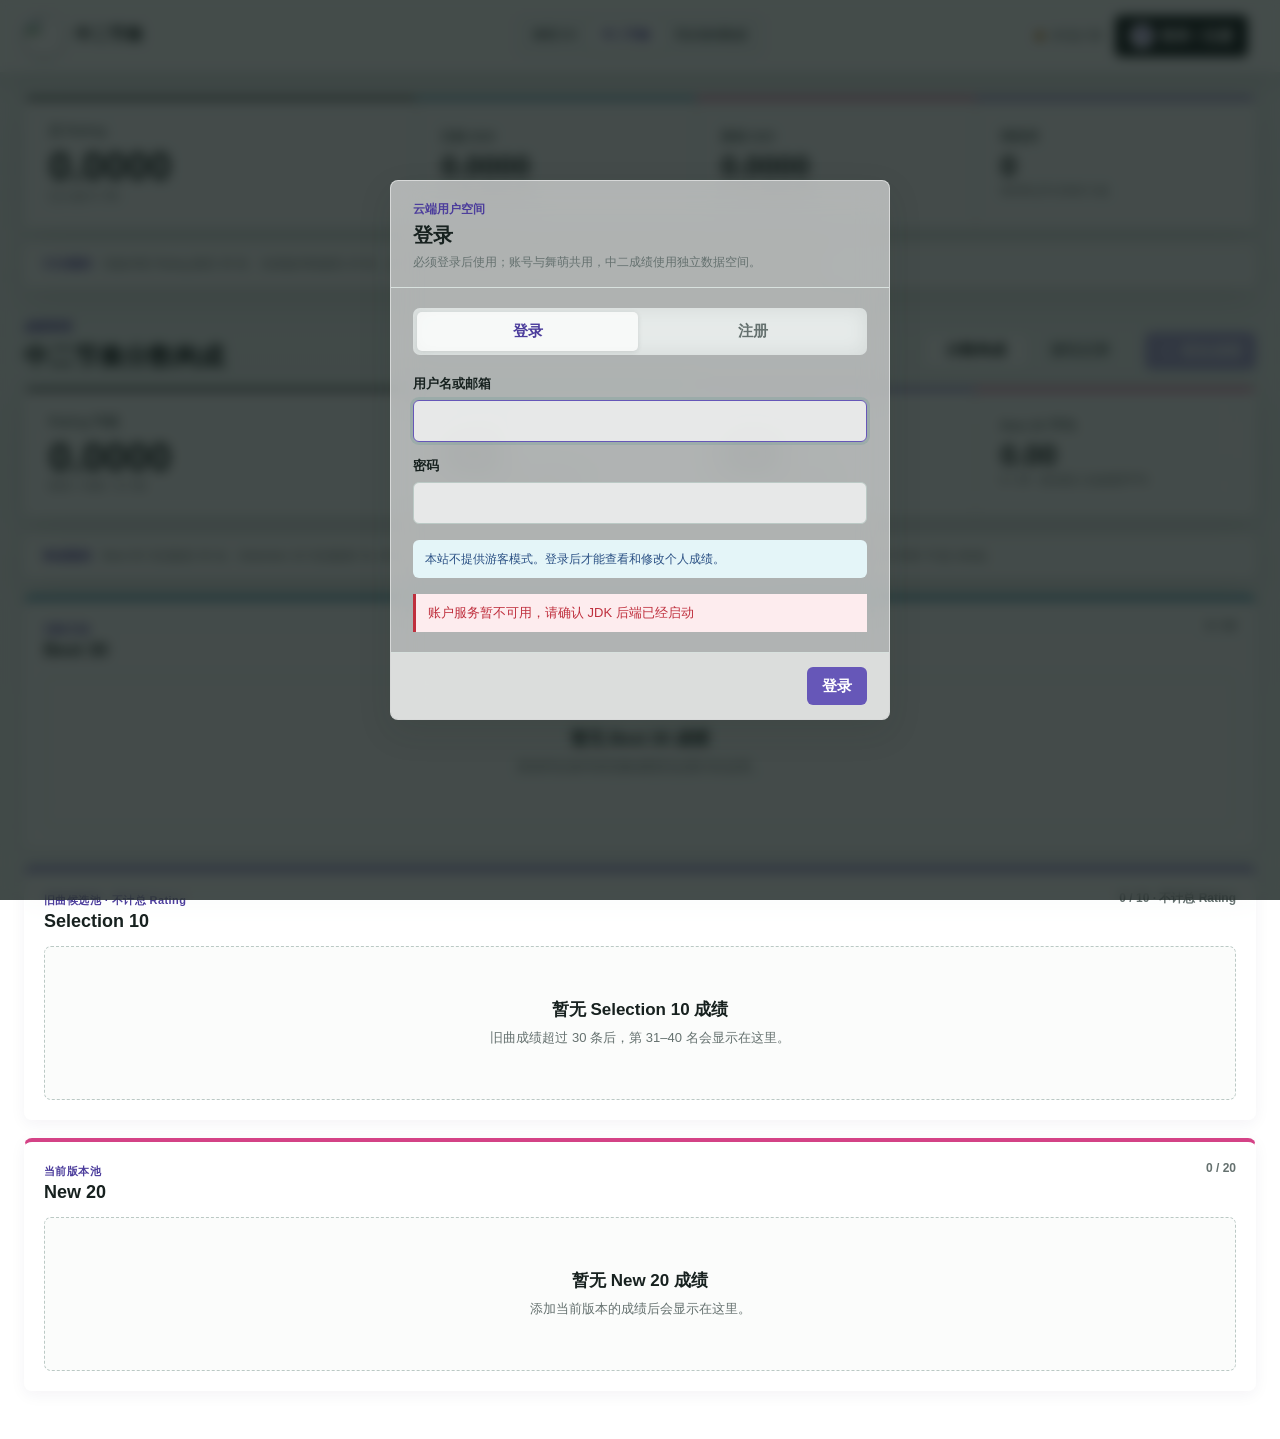
==== web/chunithm.html @ 5b52a4e8 "" ====
<!doctype html>
<html lang="zh-CN">
<head>
  <meta charset="UTF-8">
  <meta name="viewport" content="width=device-width, initial-scale=1.0">
  <meta name="theme-color" content="#6657b8">
  <title>CHUNITHM B30 + N20 工作台</title>
  <link rel="icon" href="/assets/chunithm-mark.png" type="image/png">
  <link rel="stylesheet" href="styles.css">
  <link rel="stylesheet" href="chunithm.css">
  <link rel="stylesheet" href="lxns-score.css">
  <link rel="stylesheet" href="theme.css">
</head>
<body class="chunithm-page auth-checking">
  <header class="topbar">
    <a class="brand" href="#main" aria-label="CHUNITHM B30 加 N20 工作台">
      <img class="brand-mark" src="/assets/chunithm-mark.png" width="40" height="40"
        alt="" aria-hidden="true">
      <span class="brand-copy">
        <strong>中二节奏</strong>
      </span>
    </a>

    <nav class="game-switcher" aria-label="游戏切换">
      <a href="/">舞萌 DX</a>
      <a class="is-active" href="/chunithm.html" aria-current="page">中二节奏</a>
      <a href="/sync.html">同步游戏数据</a>
    </nav>

    <div class="header-actions">
      <span class="sync-status" id="sync-status" role="status" aria-live="polite">
        <span class="status-dot" aria-hidden="true"></span>
        <span id="sync-status-text">本地计算</span>
      </span>
      <div class="account-control">
        <button class="button button-account" id="account-button" type="button" aria-haspopup="dialog">
          <span class="account-avatar" aria-hidden="true">游</span>
          <span id="account-label">登录 / 注册</span>
        </button>
      </div>
      <details class="header-tools-menu">
        <summary class="button button-secondary" aria-label="打开数据工具">工具</summary>
        <div class="header-tools-popover">
          <button class="button button-secondary" id="logout-button" type="button" hidden>退出</button>
          <button class="button button-secondary" id="import-button" type="button">导入 CSV</button>
          <button class="button button-secondary" id="export-button" type="button">导出 CSV</button>
        </div>
      </details>
      <input id="csv-input" type="file" accept=".csv,text/csv" hidden>
    </div>
  </header>

  <div class="auth-startup-mask" id="auth-startup-mask" role="status" aria-live="polite">
    <span class="auth-startup-spinner" aria-hidden="true"></span>
    <strong>正在确认账号</strong>
    <p>正在安全读取登录状态，请稍候。</p>
  </div>

  <main id="main" class="app-shell">
    <section class="summary-band chuni-summary" aria-label="B30 加 N20 汇总">
      <div class="summary-primary">
        <span class="summary-label">总 Rating</span>
        <strong id="total-rating">0.0000</strong>
        <span class="summary-meta" id="selected-count">已入选 0 / 50</span>
      </div>
      <div class="summary-item summary-old">
        <span class="summary-label">旧曲 B30</span>
        <strong id="b30-rating">0.0000</strong>
        <span class="summary-meta" id="b30-count">0 / 30 · 贡献 0.00</span>
      </div>
      <div class="summary-item summary-new">
        <span class="summary-label">新曲 N20</span>
        <strong id="n20-rating">0.0000</strong>
        <span class="summary-meta" id="n20-count">0 / 20 · 贡献 0.00</span>
      </div>
      <div class="summary-item summary-library">
        <span class="summary-label">谱面库</span>
        <strong id="library-count">0</strong>
        <span class="summary-meta" id="worlds-end-count">WORLD'S END 0 条</span>
      </div>
    </section>

    <aside class="chuni-note" aria-label="计算规则">
      <strong>计分规则</strong>
      <span>旧版本取 Rating 最高 30 张、当前版本取最高 20 张，总 Rating 为两池贡献和 ÷ 50。WORLD'S END 可保存和导出，但不进入分数构成。</span>
    </aside>

    <section class="library-section" aria-labelledby="library-heading">
      <div class="section-heading">
        <div>
          <span class="section-kicker">成绩管理</span>
          <h1 id="library-heading">中二节奏分数构成</h1>
        </div>
        <div class="score-view-actions">
          <div class="segmented-control score-view-control" role="tablist" aria-label="成绩视图">
            <button id="composition-view-tab" type="button" role="tab" aria-selected="true"
              aria-controls="score-composition-panel" class="is-active" data-score-view="composition">
              分数构成
            </button>
            <button id="play-history-view-tab" type="button" role="tab" aria-selected="false"
              aria-controls="play-history-view-panel" data-score-view="history">
              游玩记录
            </button>
          </div>
          <button class="button button-primary" id="add-chart-button" type="button">
            <span aria-hidden="true">＋</span> 添加成绩
          </button>
        </div>
      </div>

      <div class="lxns-score-composition" id="score-composition-panel" role="tabpanel"
        aria-labelledby="composition-view-tab">
        <section class="summary-band chuni-summary" aria-label="中二节奏分数构成平均值">
          <div class="summary-primary">
            <span class="summary-label">Rating 均值</span>
            <strong id="composition-rating-average">0.0000</strong>
            <span class="summary-meta" id="composition-rating-meta">B30 + N20 · 0 / 50</span>
          </div>
          <div class="summary-item summary-old">
            <span class="summary-label">Best 30 平均</span>
            <strong id="composition-b30-average">0.00</strong>
            <span class="summary-meta" id="composition-b30-meta">0 / 30</span>
          </div>
          <div class="summary-item summary-library">
            <span class="summary-label">Selection 10 平均</span>
            <strong id="composition-s10-average">0.00</strong>
            <span class="summary-meta" id="composition-s10-meta">0 / 10 · 不计总 Rating</span>
          </div>
          <div class="summary-item summary-new">
            <span class="summary-label">New 20 平均</span>
            <strong id="composition-n20-average">0.00</strong>
            <span class="summary-meta" id="composition-n20-meta">0 / 20</span>
          </div>
        </section>

        <aside class="chuni-note" aria-label="分数构成说明">
          <strong>构成规则</strong>
          <span>Best 30 为旧曲前 30 名；Selection 10 为旧曲第 31–40 名，仅供选曲参考且不计入总 Rating；New 20 为当前版本前 20 名。已禁用谱面与 WORLD'S END 不进入构成。</span>
        </aside>

        <section class="score-pool-section score-composition-section lxns-score-pool"
          aria-labelledby="composition-b30-heading">
          <div class="section-block-heading">
            <div>
              <span class="section-step">旧曲主池</span>
              <h3 id="composition-b30-heading">Best 30</h3>
            </div>
            <span class="section-count" id="composition-b30-count">0 / 30</span>
          </div>
          <div class="score-review-list score-card-list lxns-score-grid" id="composition-b30-list"
            role="list" aria-label="Best 30 成绩卡"></div>
          <div class="empty-state" id="composition-b30-empty">
            <strong>暂无 Best 30 成绩</strong>
            <span>添加符合条件的旧曲成绩后会显示在这里。</span>
          </div>
        </section>

        <section class="score-pool-section score-composition-section lxns-score-pool"
          aria-labelledby="composition-s10-heading">
          <div class="section-block-heading">
            <div>
              <span class="section-step">旧曲候选池 · 不计总 Rating</span>
              <h3 id="composition-s10-heading">Selection 10</h3>
            </div>
            <span class="section-count" id="composition-s10-count">0 / 10</span>
          </div>
          <div class="score-review-list score-card-list lxns-score-grid" id="composition-s10-list"
            role="list" aria-label="Selection 10 成绩卡"></div>
          <div class="empty-state" id="composition-s10-empty">
            <strong>暂无 Selection 10 成绩</strong>
            <span>旧曲成绩超过 30 条后，第 31–40 名会显示在这里。</span>
          </div>
        </section>

        <section class="score-pool-section score-composition-section lxns-score-pool"
          aria-labelledby="composition-n20-heading">
          <div class="section-block-heading">
            <div>
              <span class="section-step">当前版本池</span>
              <h3 id="composition-n20-heading">New 20</h3>
            </div>
            <span class="section-count" id="composition-n20-count">0 / 20</span>
          </div>
          <div class="score-review-list score-card-list lxns-score-grid" id="composition-n20-list"
            role="list" aria-label="New 20 成绩卡"></div>
          <div class="empty-state" id="composition-n20-empty">
            <strong>暂无 New 20 成绩</strong>
            <span>添加当前版本的成绩后会显示在这里。</span>
          </div>
        </section>
      </div>

      <div class="play-history-view" id="play-history-view-panel" role="tabpanel"
        aria-labelledby="play-history-view-tab" hidden>
        <div class="play-history-view-heading">
          <div>
            <span class="section-kicker">中二 NET</span>
            <h2>游玩记录</h2>
            <p>按时间显示同步到当前账号的最近游玩；点击一局查看完整结果。</p>
          </div>
          <button class="button button-secondary" id="refresh-play-history-button" type="button">刷新记录</button>
        </div>
        <p class="play-history-view-status" id="play-history-view-status" role="status" aria-live="polite">
          切换到此页后读取游玩记录。
        </p>
        <ol class="play-history-overview-list" id="play-history-overview-list"></ol>
        <div class="empty-state play-history-overview-empty" id="play-history-overview-empty" hidden>
          <strong>暂无游玩记录</strong>
          <span>完成一次微信公众号同步后，记录会显示在这里。</span>
          <a class="button button-secondary" href="/sync.html?game=chunithm">前往同步数据</a>
        </div>
      </div>
    </section>
  </main>

  <dialog class="modal" id="chart-dialog" aria-labelledby="dialog-title">
    <form id="chart-form" novalidate>
      <header class="modal-header">
        <div>
          <span class="section-kicker" id="dialog-mode">新增成绩</span>
          <h2 id="dialog-title">谱面信息</h2>
        </div>
        <button class="icon-button" id="close-dialog-button" type="button" aria-label="关闭" title="关闭">×</button>
      </header>

      <div class="modal-body">
        <div class="form-grid">
          <div class="field field-wide">
            <label for="chart-title">曲名</label>
            <input id="chart-title" name="title" type="text" maxlength="160" required autocomplete="off"
              role="combobox" aria-autocomplete="list" aria-expanded="false" aria-controls="song-search-results"
              aria-describedby="song-search-help" placeholder="输入曲名，从中二节奏曲库中选择">
            <span class="field-help" id="song-search-help">输入曲名、Song ID 或艺术家；选择后会自动填写 CID、定数、版本与封面。</span>
            <div class="song-search-results" id="song-search-results" role="listbox" aria-label="曲库搜索结果" hidden></div>
          </div>

          <div class="selected-song field-wide" id="selected-song" hidden>
            <img id="selected-song-cover" alt="">
            <div>
              <strong id="selected-song-title"></strong>
              <span id="selected-song-meta"></span>
              <span id="selected-chart-meta"></span>
            </div>
          </div>

          <label class="field">
            <span>Song ID</span>
            <input id="chart-song-id" name="songId" type="text" maxlength="40" required autocomplete="off">
          </label>

          <label class="field">
            <span>难度</span>
            <select id="chart-difficulty" name="difficulty" required>
              <option value="BASIC">BASIC</option>
              <option value="ADVANCED">ADVANCED</option>
              <option value="EXPERT">EXPERT</option>
              <option value="MASTER" selected>MASTER</option>
              <option value="ULTIMA">ULTIMA</option>
              <option value="WORLD'S END">WORLD'S END</option>
            </select>
          </label>

          <label class="field">
            <span>谱面 CID</span>
            <input id="chart-cid" name="cid" type="text" maxlength="40" autocomplete="off">
            <span class="field-help">从曲库选谱时自动填写；CID 仅作参考，不影响成绩保存与 Rating。</span>
          </label>

          <label class="field">
            <span>谱面定数</span>
            <input id="chart-constant" name="constant" type="number" min="0" max="20" step="0.1" value="13.0" inputmode="decimal" required>
          </label>

          <label class="field">
            <span>分数</span>
            <input id="chart-score" name="score" type="number" min="0" max="1010000" step="1" value="1000000" inputmode="numeric" required>
            <span class="field-help">请输入 0–1,010,000 的整数。</span>
          </label>

          <label class="field">
            <span>稼动版本</span>
            <input id="chart-version" name="version" type="text" maxlength="100" required
              placeholder="选曲后自动填写，例如 CHUNITHM VERSE" autocomplete="off">
            <span class="field-help">是否属于 N20 由 Diving-Fish 返回的当前版本列表自动判定。</span>
          </label>
        </div>
        <p class="form-error" id="form-error" role="alert" hidden></p>
      </div>

      <footer class="modal-footer">
        <button class="button button-secondary" id="cancel-dialog-button" type="button">取消</button>
        <button class="button button-primary" type="submit">保存成绩</button>
      </footer>
    </form>
  </dialog>

  <dialog class="modal auth-modal" id="auth-dialog" aria-labelledby="auth-dialog-title">
    <form id="auth-form" novalidate>
      <header class="modal-header">
        <div>
          <span class="section-kicker">云端用户空间</span>
          <h2 id="auth-dialog-title">登录</h2>
          <p class="auth-intro">必须登录后使用；账号与舞萌共用，中二成绩使用独立数据空间。</p>
        </div>
        <button class="icon-button" id="close-auth-dialog-button" type="button" aria-label="关闭登录窗口" title="关闭" hidden>×</button>
      </header>
      <div class="modal-body">
        <div class="auth-mode-switch" role="tablist" aria-label="登录或注册">
          <button type="button" role="tab" aria-selected="true" class="is-active" data-auth-mode="login">登录</button>
          <button type="button" role="tab" aria-selected="false" data-auth-mode="register">注册</button>
        </div>
        <div class="auth-fields">
          <label class="field">
            <span id="auth-identity-label">用户名或邮箱</span>
            <input id="auth-username" name="username" type="text" maxlength="128"
              autocomplete="username" autocapitalize="none" spellcheck="false" required>
          </label>
          <label class="field">
            <span>密码</span>
            <input id="auth-password" name="password" type="password" minlength="8" maxlength="128"
              autocomplete="current-password" required>
          </label>
          <div class="auth-register-fields" id="auth-register-fields" hidden>
            <label class="field">
              <span>验证邮箱</span>
              <input id="auth-email" name="email" type="email" maxlength="254"
                autocomplete="email" autocapitalize="none" spellcheck="false">
            </label>
            <label class="field">
              <span>邮箱验证码</span>
              <span class="verification-input-row">
                <input id="auth-verification-code" name="verificationCode" type="text"
                  inputmode="numeric" pattern="[0-9]{6}" minlength="6" maxlength="6"
                  autocomplete="one-time-code">
                <button class="button button-secondary" id="send-auth-code-button" type="button">发送验证码</button>
              </span>
            </label>
            <p class="verification-status" id="auth-code-status" role="status" aria-live="polite">验证码为 6 位数字，10 分钟内有效。</p>
          </div>
        </div>
        <p class="auth-note" id="auth-note">本站不提供游客模式。旧版浏览器本地成绩可在登录后选择迁移。</p>
        <p class="form-error" id="auth-error" role="alert" hidden></p>
      </div>
      <footer class="modal-footer">
        <button class="button button-secondary" id="cancel-auth-button" type="button" hidden>取消</button>
        <button class="button button-primary" id="auth-submit-button" type="submit">登录</button>
      </footer>
    </form>
  </dialog>


  <dialog class="modal score-detail-modal lxns-detail-modal" id="score-detail-dialog"
    aria-labelledby="score-detail-title"
    aria-describedby="score-detail-description">
    <div class="score-detail-shell lxns-detail-shell">
      <header class="modal-header lxns-detail-header">
        <div>
          <span class="section-kicker" id="score-detail-pool">分数构成</span>
          <h2 id="score-detail-title">成绩详情</h2>
        </div>
        <div class="row-actions">
          <button class="icon-button" id="edit-score-detail-button" type="button" data-action="edit"
            aria-label="编辑这条成绩" title="编辑成绩">✎</button>
          <button class="icon-button" id="delete-score-detail-button" type="button" data-action="delete"
            aria-label="删除这条成绩" title="删除成绩">×</button>
          <button class="icon-button" id="close-score-detail-button" type="button"
            aria-label="关闭成绩详情" title="关闭">×</button>
        </div>
      </header>
      <div class="modal-body lxns-detail-body">
        <section class="lxns-detail-song" aria-label="歌曲信息">
          <img class="lxns-detail-cover" id="score-detail-cover" width="94" height="94" alt="">
          <div class="lxns-detail-song-copy">
            <span class="lxns-detail-song-id" id="score-detail-song-id"></span>
            <strong class="lxns-detail-song-title" id="score-detail-song-title"></strong>
            <span class="lxns-detail-song-meta" id="score-detail-song-meta"></span>
          </div>
          <div class="lxns-detail-constant" aria-label="谱面定数">
            <span>定数</span>
            <strong id="score-detail-constant">—</strong>
          </div>
        </section>

        <section class="lxns-detail-result" aria-label="成绩">
          <img class="lxns-rank-image lxns-rank-image--detail" id="score-detail-rank-image"
            width="64" height="30" alt="" hidden>
          <div class="lxns-detail-score">
            <span>成绩</span>
            <strong id="score-detail-score">0</strong>
          </div>
          <div class="lxns-detail-rating">
            <span>Rating</span>
            <strong id="score-detail-rating">0.00</strong>
          </div>
        </section>

        <dl class="lxns-detail-metrics" id="score-detail-metrics"></dl>
        <div id="score-detail-history"></div>
        <p class="visually-hidden" id="score-detail-description">
          展示已保存成绩、当前曲库资料与已抓取的玩家逐局判定。
        </p>
      </div>
    </div>
  </dialog>

  <dialog class="confirm-modal" id="delete-dialog" aria-labelledby="delete-title">
    <div class="confirm-body">
      <span class="confirm-icon" aria-hidden="true">×</span>
      <div>
        <h2 id="delete-title">删除成绩？</h2>
        <p><strong id="delete-chart-name"></strong> 将从中二节奏谱面库中移除。</p>
      </div>
    </div>
    <footer class="modal-footer">
      <button class="button button-secondary" id="cancel-delete-button" type="button">取消</button>
      <button class="button button-danger" id="confirm-delete-button" type="button">删除</button>
    </footer>
  </dialog>

  <div class="toast" id="toast" role="status" aria-live="polite" hidden></div>

  <script src="judgment-details.js" defer></script>
  <script src="user-theme.js" defer></script>
  <script src="auth-email.js" defer></script>
  <script src="chunithm.js" defer></script>
</body>
</html>
---- web/styles.css ----
:root {
  color-scheme: light;
  --bg: #f3f6f5;
  --surface: #ffffff;
  --surface-alt: #f8faf9;
  --ink: #17211f;
  --muted: #65716f;
  --line: #d8e1de;
  --line-strong: #bbc9c5;
  --teal: #117c6f;
  --teal-dark: #0b6258;
  --teal-soft: #e3f4f0;
  --coral: #d9435d;
  --coral-dark: #b92f48;
  --coral-soft: #fdebef;
  --amber: #ad6708;
  --amber-soft: #fff1d3;
  --blue: #3565a6;
  --blue-soft: #eaf1fb;
  --danger: #bf2f3d;
  --danger-soft: #fdecee;
  --shadow: 0 12px 32px rgba(23, 33, 31, 0.1);
  --radius: 6px;
}

* {
  box-sizing: border-box;
}

[hidden] {
  display: none !important;
}

html {
  scroll-behavior: smooth;
}

body {
  margin: 0;
  min-height: 100vh;
  background: var(--bg);
  color: var(--ink);
  font-family: Inter, "Segoe UI", "Microsoft YaHei", Arial, sans-serif;
  font-size: 15px;
  letter-spacing: 0;
}

button,
input,
select {
  font: inherit;
  letter-spacing: 0;
}

button,
label[for] {
  -webkit-tap-highlight-color: transparent;
}

button {
  cursor: pointer;
}

button:disabled {
  cursor: not-allowed;
  opacity: 0.5;
}

:focus-visible {
  outline: 3px solid var(--teal-dark);
  outline-offset: 2px;
}

button:focus-visible,
input:focus-visible,
select:focus-visible,
textarea:focus-visible,
a:focus-visible {
  outline: 3px solid var(--teal-dark);
  outline-offset: 2px;
}

.visually-hidden {
  position: absolute !important;
  width: 1px !important;
  height: 1px !important;
  padding: 0 !important;
  margin: -1px !important;
  overflow: hidden !important;
  clip: rect(0, 0, 0, 0) !important;
  white-space: nowrap !important;
  border: 0 !important;
}

.topbar {
  position: sticky;
  top: 0;
  z-index: 20;
  min-height: 72px;
  display: grid;
  grid-template-columns: minmax(0, 1fr) auto minmax(0, 1fr);
  align-items: center;
  gap: 24px;
  padding: 12px max(24px, calc((100vw - 1280px) / 2));
  background: rgba(255, 255, 255, 0.96);
  border-bottom: 1px solid var(--line);
  backdrop-filter: blur(14px);
}

.brand {
  display: inline-flex;
  align-items: center;
  gap: 11px;
  min-width: 0;
  color: inherit;
  text-decoration: none;
  justify-self: start;
}

.brand-mark {
  width: 40px;
  height: 40px;
  flex: 0 0 40px;
  display: block;
  box-sizing: border-box;
  object-fit: contain;
  border-radius: 50%;
  background: #fff;
  box-shadow: 0 0 0 1px rgba(20, 45, 42, 0.16), 0 3px 10px rgba(20, 45, 42, 0.14);
}

.brand-copy {
  display: grid;
  min-width: 0;
  line-height: 1.08;
}

.brand-copy strong {
  font-size: 17px;
  white-space: nowrap;
}

.brand-copy span {
  margin-top: 4px;
  color: var(--muted);
  font-size: 12px;
}

.game-switcher {
  display: inline-flex;
  align-items: center;
  gap: 3px;
  flex: 0 0 auto;
  padding: 3px;
  border: 1px solid var(--line);
  border-radius: var(--radius);
  background: var(--surface-alt);
  justify-self: center;
}

.game-switcher a {
  min-height: 32px;
  display: inline-flex;
  align-items: center;
  padding: 6px 11px;
  border-radius: 4px;
  color: var(--muted);
  font-size: 12px;
  font-weight: 800;
  text-decoration: none;
  white-space: nowrap;
}

.game-switcher a:hover {
  color: var(--ink);
}

.game-switcher a.is-active {
  background: var(--surface);
  color: var(--teal-dark);
  box-shadow: 0 1px 4px rgba(23, 33, 31, 0.12);
}

.header-actions {
  display: flex;
  align-items: center;
  justify-content: flex-end;
  gap: 8px;
  min-width: 0;
  justify-self: end;
}

.account-control {
  display: inline-flex;
  align-items: center;
  gap: 6px;
}

.button-account {
  max-width: 190px;
  justify-content: flex-start;
  overflow: hidden;
  background: #17211f;
  color: #fff;
}

.button-account:hover {
  background: #2b3936;
}

.button-account > span:last-child {
  overflow: hidden;
  text-overflow: ellipsis;
}

.account-avatar {
  width: 24px;
  height: 24px;
  display: grid;
  place-items: center;
  flex: 0 0 24px;
  border-radius: 50%;
  background: var(--teal-soft);
  color: var(--teal-dark);
  font-size: 11px;
  font-weight: 900;
}

.sync-status {
  display: inline-flex;
  align-items: center;
  gap: 7px;
  min-height: 36px;
  margin-right: 4px;
  color: var(--muted);
  font-size: 13px;
  white-space: nowrap;
}

.status-dot {
  width: 8px;
  height: 8px;
  flex: 0 0 8px;
  border-radius: 50%;
  background: var(--amber);
}

.sync-status[data-state="server"] .status-dot {
  background: var(--teal);
}

.sync-status[data-state="syncing"] .status-dot {
  background: var(--blue);
  animation: pulse 1s ease-in-out infinite;
}

@keyframes pulse {
  50% { opacity: 0.35; }
}

.button {
  min-height: 38px;
  display: inline-flex;
  align-items: center;
  justify-content: center;
  gap: 6px;
  padding: 8px 14px;
  border: 1px solid transparent;
  border-radius: var(--radius);
  font-weight: 700;
  line-height: 1.2;
  text-decoration: none;
  white-space: nowrap;
  transition: background-color 140ms ease, border-color 140ms ease, color 140ms ease, transform 140ms ease;
}

.button:active {
  transform: translateY(1px);
}

.button-primary {
  background: var(--teal);
  color: #fff;
}

.button-primary:hover {
  background: var(--teal-dark);
}

.button-secondary {
  background: var(--surface);
  border-color: var(--line-strong);
  color: var(--ink);
}

.button-secondary:hover {
  border-color: var(--teal);
  color: var(--teal-dark);
}

.button-danger {
  background: var(--danger);
  color: #fff;
}

.button-danger:hover {
  background: #9d2430;
}

.app-shell {
  width: min(1280px, calc(100% - 48px));
  margin: 24px auto 48px;
}

.summary-band {
  display: grid;
  grid-template-columns: minmax(240px, 1.4fr) repeat(3, minmax(160px, 1fr));
  overflow: hidden;
  background: var(--surface);
  border: 1px solid var(--line);
  border-radius: var(--radius);
}

.summary-primary,
.summary-item {
  position: relative;
  min-height: 126px;
  display: flex;
  flex-direction: column;
  justify-content: center;
  padding: 22px 24px;
  border-top: 3px solid var(--line-strong);
}

.summary-primary {
  border-top-color: var(--ink);
}

.summary-item {
  border-left: 1px solid var(--line);
}

.summary-old {
  border-top-color: var(--teal);
}

.summary-new {
  border-top-color: var(--coral);
}

.summary-library {
  border-top-color: var(--amber);
}

.summary-label {
  color: var(--muted);
  font-size: 13px;
  font-weight: 700;
}

.summary-primary strong,
.summary-item strong {
  margin: 6px 0 2px;
  font-variant-numeric: tabular-nums;
  line-height: 1;
}

.summary-primary strong {
  font-size: 40px;
}

.summary-item strong {
  font-size: 29px;
}

.summary-meta {
  color: var(--muted);
  font-size: 12px;
}

.library-section {
  margin-top: 32px;
}

.section-heading {
  display: flex;
  align-items: flex-end;
  justify-content: space-between;
  gap: 20px;
  margin-bottom: 16px;
}

.section-kicker {
  display: block;
  margin-bottom: 5px;
  color: var(--teal-dark);
  font-size: 12px;
  font-weight: 800;
}

.section-heading h1,
.modal-header h2,
.confirm-body h2 {
  margin: 0;
  line-height: 1.2;
}

.section-heading h1 {
  font-size: 25px;
}

.toolbar {
  display: grid;
  grid-template-columns: minmax(220px, 1fr) auto minmax(140px, auto);
  align-items: center;
  gap: 12px;
  margin-bottom: 12px;
}

.search-control {
  min-height: 42px;
  display: flex;
  align-items: center;
  gap: 8px;
  padding: 0 12px;
  background: var(--surface);
  border: 1px solid var(--line-strong);
  border-radius: var(--radius);
  color: var(--muted);
}

.search-control:focus-within {
  border-color: var(--teal);
  box-shadow: 0 0 0 3px rgba(17, 124, 111, 0.12);
}

.search-control input {
  width: 100%;
  min-width: 0;
  border: 0;
  outline: 0;
  background: transparent;
  color: var(--ink);
}

.search-control input::placeholder {
  color: #8b9694;
}

.segmented-control {
  display: inline-grid;
  grid-template-columns: repeat(4, minmax(64px, auto));
  padding: 3px;
  background: #e8edeb;
  border-radius: var(--radius);
}

.segmented-control button {
  min-height: 34px;
  padding: 6px 12px;
  border: 0;
  border-radius: 4px;
  background: transparent;
  color: var(--muted);
  font-weight: 700;
  white-space: nowrap;
}

.segmented-control button:hover {
  color: var(--ink);
}

.segmented-control button.is-active {
  background: var(--surface);
  color: var(--ink);
  box-shadow: 0 1px 4px rgba(23, 33, 31, 0.12);
}

.sort-control select,
.field input,
.field select {
  width: 100%;
  min-height: 42px;
  padding: 8px 11px;
  border: 1px solid var(--line-strong);
  border-radius: var(--radius);
  background: var(--surface);
  color: var(--ink);
  outline: 0;
}

.sort-control select {
  min-width: 140px;
}

.sort-control select:focus,
.field input:focus,
.field select:focus {
  border-color: var(--teal);
  box-shadow: 0 0 0 3px rgba(17, 124, 111, 0.12);
}

.field input:user-invalid {
  border-color: var(--danger);
}

.field-help {
  color: var(--muted);
  font-size: 11px;
  font-weight: 500;
  line-height: 1.45;
}

.song-search-results {
  position: absolute;
  top: calc(100% - 2px);
  right: 0;
  left: 0;
  z-index: 25;
  max-height: 320px;
  overflow: auto;
  padding: 6px;
  background: var(--surface);
  border: 1px solid var(--line-strong);
  border-radius: 7px;
  box-shadow: var(--shadow);
}

.field:has(> .song-search-results) {
  position: relative;
}

.song-search-option {
  width: 100%;
  display: flex;
  align-items: center;
  gap: 10px;
  padding: 8px;
  border: 0;
  border-radius: 5px;
  background: transparent;
  color: var(--ink);
  text-align: left;
}

.song-search-option:hover,
.song-search-option:focus-visible {
  background: var(--teal-soft);
}

.song-search-option img,
.song-search-option .song-cover-placeholder {
  width: 44px;
  height: 44px;
  flex-basis: 44px;
  object-fit: cover;
}

.song-option-copy {
  min-width: 0;
  display: grid;
  gap: 3px;
}

.song-option-copy strong,
.song-option-copy span {
  overflow: hidden;
  text-overflow: ellipsis;
  white-space: nowrap;
}

.song-option-copy span {
  color: var(--muted);
  font-size: 11px;
}

.song-search-empty {
  margin: 0;
  padding: 14px 12px;
  color: var(--muted);
  font-size: 12px;
  font-weight: 500;
}

.selected-song {
  display: flex;
  align-items: center;
  gap: 12px;
  padding: 10px;
  border: 1px solid #b7d8d1;
  border-radius: 7px;
  background: var(--teal-soft);
}

.selected-song img {
  width: 58px;
  height: 58px;
  flex: 0 0 58px;
  border-radius: 6px;
  object-fit: cover;
}

.selected-song > div {
  min-width: 0;
  display: grid;
  gap: 5px;
}

.selected-song strong,
.selected-song span {
  overflow: hidden;
  text-overflow: ellipsis;
  white-space: nowrap;
}

.selected-song span {
  color: var(--muted);
  font-size: 11px;
  font-weight: 600;
}

.table-shell {
  overflow: hidden;
  background: var(--surface);
  border: 1px solid var(--line);
  border-radius: var(--radius);
}

table {
  width: 100%;
  border-collapse: collapse;
  table-layout: fixed;
}

th,
td {
  padding: 14px 16px;
  text-align: left;
  vertical-align: middle;
}

th {
  background: var(--surface-alt);
  border-bottom: 1px solid var(--line);
  color: var(--muted);
  font-size: 12px;
  font-weight: 800;
  text-transform: uppercase;
}

th:nth-child(1) { width: 110px; }
th:nth-child(2) { width: auto; }
th:nth-child(3) { width: 122px; }
th:nth-child(4) { width: 82px; }
th:nth-child(5) { width: 130px; }
th:nth-child(6) { width: 140px; }
th:nth-child(7) { width: 96px; }

tbody tr {
  border-bottom: 1px solid var(--line);
  transition: background-color 120ms ease;
}

tbody tr:last-child {
  border-bottom: 0;
}

tbody tr:hover {
  background: #fafcfb;
}

tbody tr.is-unselected {
  color: #56615f;
}

td {
  font-variant-numeric: tabular-nums;
}

.chart-title {
  min-width: 0;
}

.chart-title-with-cover {
  display: flex;
  align-items: center;
  gap: 11px;
  min-width: 0;
}

.chart-cover,
.song-cover-placeholder {
  width: 52px;
  height: 52px;
  display: grid;
  place-items: center;
  flex: 0 0 52px;
  border: 1px solid var(--line);
  border-radius: 6px;
  background: linear-gradient(135deg, var(--teal-soft), var(--blue-soft));
  color: var(--teal-dark);
  object-fit: cover;
  font-size: 20px;
  font-weight: 900;
}

.chart-title strong {
  display: block;
  overflow: hidden;
  color: var(--ink);
  font-size: 14px;
  text-overflow: ellipsis;
  white-space: nowrap;
}

.chart-meta {
  display: flex;
  align-items: center;
  gap: 7px;
  min-width: 0;
  margin-top: 5px;
  color: var(--muted);
  font-size: 11px;
}

.chart-id {
  overflow: hidden;
  text-overflow: ellipsis;
  white-space: nowrap;
}

.tag,
.difficulty,
.selection-badge {
  display: inline-flex;
  align-items: center;
  justify-content: center;
  max-width: 100%;
  border-radius: 999px;
  font-weight: 800;
  line-height: 1.1;
  white-space: nowrap;
}

.tag {
  padding: 3px 7px;
  font-size: 10px;
}

.tag-old {
  background: var(--teal-soft);
  color: var(--teal-dark);
}

.tag-new {
  background: var(--coral-soft);
  color: var(--coral-dark);
}

.tag-chart-type {
  background: var(--blue-soft);
  color: var(--blue);
}

.difficulty {
  padding: 5px 8px;
  font-size: 10px;
}

.difficulty-basic {
  background: #178d48;
  color: #fff;
}

.difficulty-advanced {
  background: #f3bd22;
  color: #332300;
}

.difficulty-expert {
  background: #d83c4b;
  color: #fff;
}

.difficulty-master {
  background: #7942ad;
  color: #fff;
}

.difficulty-remaster {
  background: linear-gradient(120deg, #fff 0 42%, #e8d5fa 42% 72%, #a76cd5 100%);
  border: 1px solid #9c68c7;
  color: #4d276d;
  text-shadow: 0 1px 0 #fff;
}

tbody tr.difficulty-basic-row td:first-child { box-shadow: inset 4px 0 #178d48; }
tbody tr.difficulty-advanced-row td:first-child { box-shadow: inset 4px 0 #e4aa00; }
tbody tr.difficulty-expert-row td:first-child { box-shadow: inset 4px 0 #d83c4b; }
tbody tr.difficulty-master-row td:first-child { box-shadow: inset 4px 0 #7942ad; }
tbody tr.difficulty-remaster-row td:first-child { box-shadow: inset 4px 0 #b889d8; }

.selection-badge {
  min-width: 70px;
  padding: 6px 8px;
  font-size: 11px;
}

.selection-b35 {
  background: var(--teal-soft);
  color: var(--teal-dark);
}

.selection-b15 {
  background: var(--coral-soft);
  color: var(--coral-dark);
}

.selection-none {
  background: #edf1f0;
  color: var(--muted);
}

.rating-value {
  color: var(--ink);
  font-size: 17px;
  font-weight: 850;
}

.row-actions {
  display: flex;
  align-items: center;
  justify-content: flex-end;
  gap: 5px;
}

.icon-button {
  width: 34px;
  height: 34px;
  display: inline-grid;
  place-items: center;
  flex: 0 0 34px;
  padding: 0;
  border: 1px solid transparent;
  border-radius: 50%;
  background: transparent;
  color: var(--muted);
  font-size: 18px;
  line-height: 1;
}

.icon-button:hover {
  background: #edf2f0;
  color: var(--ink);
}

.icon-button[data-action="delete"]:hover {
  background: var(--danger-soft);
  color: var(--danger);
}

.empty-state {
  min-height: 320px;
  display: flex;
  flex-direction: column;
  align-items: center;
  justify-content: center;
  padding: 40px 24px;
  text-align: center;
}

.empty-state[hidden] {
  display: none;
}

.empty-mark {
  width: 52px;
  height: 52px;
  display: grid;
  place-items: center;
  margin-bottom: 14px;
  border: 1px dashed var(--line-strong);
  border-radius: 50%;
  color: var(--teal);
  font-size: 26px;
}

.empty-state strong {
  font-size: 17px;
}

.empty-state > span {
  margin: 7px 0 18px;
  color: var(--muted);
  font-size: 13px;
}

.result-footer {
  display: flex;
  align-items: center;
  justify-content: space-between;
  gap: 16px;
  padding: 10px 2px 0;
  color: var(--muted);
  font-size: 12px;
}

dialog {
  color: var(--ink);
}

.modal,
.confirm-modal {
  width: min(620px, calc(100% - 32px));
  max-height: calc(100vh - 32px);
  padding: 0;
  overflow: auto;
  background: var(--surface);
  border: 1px solid var(--line-strong);
  border-radius: 8px;
  box-shadow: var(--shadow);
}

.confirm-modal {
  width: min(470px, calc(100% - 32px));
}

.modal::backdrop,
.confirm-modal::backdrop {
  background: rgba(19, 29, 27, 0.52);
  backdrop-filter: blur(3px);
}

.modal-header {
  display: flex;
  align-items: flex-start;
  justify-content: space-between;
  gap: 20px;
  padding: 20px 22px 16px;
  border-bottom: 1px solid var(--line);
}

.modal-header h2,
.confirm-body h2 {
  font-size: 20px;
}

.modal-body {
  padding: 20px 22px;
}

.auth-modal {
  width: min(500px, calc(100% - 32px));
}

.auth-modal[data-required="true"]::backdrop {
  background: rgba(11, 20, 19, 0.76);
  backdrop-filter: blur(6px);
}

body.auth-required {
  overflow: hidden;
}

body.auth-required > .topbar,
body.auth-required > main {
  user-select: none;
}

.auth-intro {
  margin: 6px 0 0;
  color: var(--muted);
  font-size: 12px;
  line-height: 1.5;
}

.auth-mode-switch {
  display: grid;
  grid-template-columns: repeat(2, 1fr);
  gap: 4px;
  margin-bottom: 20px;
  padding: 4px;
  border-radius: 7px;
  background: #e8edeb;
}

.auth-mode-switch button {
  min-height: 39px;
  border: 0;
  border-radius: 5px;
  background: transparent;
  color: var(--muted);
  font-weight: 800;
}

.auth-mode-switch button.is-active {
  background: var(--surface);
  color: var(--teal-dark);
  box-shadow: 0 1px 5px rgba(23, 33, 31, 0.12);
}

.auth-fields {
  display: grid;
  gap: 15px;
}

.auth-note {
  margin: 16px 0 0;
  padding: 10px 12px;
  border-radius: 6px;
  background: var(--blue-soft);
  color: #294f83;
  font-size: 12px;
  line-height: 1.5;
}

.form-grid {
  display: grid;
  grid-template-columns: repeat(2, minmax(0, 1fr));
  gap: 17px 16px;
}

.field {
  display: grid;
  align-content: start;
  gap: 7px;
  min-width: 0;
  color: var(--ink);
  font-size: 13px;
  font-weight: 700;
}

.field-wide {
  grid-column: 1 / -1;
}

fieldset.field {
  margin: 0;
  padding: 0;
  border: 0;
}

fieldset.field legend {
  margin-bottom: 7px;
  padding: 0;
}

.radio-segments {
  display: grid;
  grid-template-columns: repeat(2, minmax(0, 1fr));
  gap: 10px;
}

.radio-segments label {
  min-width: 0;
  cursor: pointer;
}

.radio-segments input {
  position: absolute;
  width: 1px;
  height: 1px;
  opacity: 0;
}

.radio-segments span {
  min-height: 43px;
  display: flex;
  align-items: center;
  justify-content: center;
  padding: 8px 10px;
  overflow-wrap: anywhere;
  border: 1px solid var(--line-strong);
  border-radius: var(--radius);
  background: var(--surface);
  color: var(--muted);
  text-align: center;
}

.radio-segments input:checked + span {
  border-color: var(--teal);
  background: var(--teal-soft);
  color: var(--teal-dark);
}

.radio-segments input:focus-visible + span {
  outline: 3px solid rgba(17, 124, 111, 0.24);
  outline-offset: 2px;
}

.form-error {
  margin: 16px 0 0;
  padding: 10px 12px;
  background: var(--danger-soft);
  border-left: 3px solid var(--danger);
  color: var(--danger);
  font-size: 13px;
}

.modal-footer {
  display: flex;
  align-items: center;
  justify-content: flex-end;
  gap: 9px;
  padding: 14px 22px;
  background: var(--surface-alt);
  border-top: 1px solid var(--line);
}

.confirm-body {
  display: flex;
  align-items: flex-start;
  gap: 14px;
  padding: 24px 22px;
}

.confirm-body p {
  margin: 8px 0 0;
  color: var(--muted);
  line-height: 1.55;
}

.confirm-icon {
  width: 38px;
  height: 38px;
  display: grid;
  place-items: center;
  flex: 0 0 38px;
  border-radius: 50%;
  background: var(--danger-soft);
  color: var(--danger);
  font-size: 22px;
  font-weight: 700;
}

.toast {
  position: fixed;
  right: 22px;
  bottom: 22px;
  z-index: 60;
  max-width: min(380px, calc(100% - 44px));
  padding: 11px 14px;
  background: #17211f;
  border-radius: var(--radius);
  box-shadow: var(--shadow);
  color: #fff;
  font-size: 13px;
}

.toast[hidden] {
  display: none;
}

/* Score composition */
.score-view-actions {
  display: flex;
  align-items: center;
  justify-content: flex-end;
  flex-wrap: wrap;
  gap: 10px;
}

.score-view-control {
  display: inline-flex;
  flex-wrap: nowrap;
  flex: 0 0 auto;
}

.score-view-control button {
  flex: 1 1 104px;
  min-width: 104px;
}

.score-composition {
  display: grid;
  gap: 18px;
}

.score-list-view {
  display: grid;
  gap: 12px;
}

.score-list-toolbar {
  display: grid;
  grid-template-columns: minmax(220px, 1.5fr) repeat(3, minmax(120px, 0.65fr)) minmax(180px, 1fr);
  align-items: end;
  gap: 10px;
  padding: 12px;
  border: 1px solid var(--line);
  border-radius: 8px;
  background: var(--surface-alt);
}

.score-list-search {
  min-height: 42px;
  margin: 0;
  background: var(--surface);
}

.score-list-filter {
  min-width: 0;
  display: grid;
  gap: 4px;
  color: var(--muted);
  font-size: 10px;
  font-weight: 800;
}

.score-list-filter select {
  width: 100%;
  min-height: 42px;
  padding: 8px 10px;
  border: 1px solid var(--line-strong);
  border-radius: var(--radius);
  background: var(--surface);
  color: var(--ink);
  outline: 0;
}

.score-list-filter select:focus {
  border-color: var(--teal);
  box-shadow: 0 0 0 3px rgba(17, 124, 111, 0.12);
}

.score-list-summary {
  color: var(--muted);
  font-size: 12px;
  font-weight: 750;
  font-variant-numeric: tabular-nums;
}

.score-list-grid {
  min-height: 0;
}

.score-list-pagination {
  display: flex;
  align-items: center;
  justify-content: center;
  gap: 14px;
  padding-top: 4px;
  color: var(--muted);
  font-size: 12px;
  font-weight: 800;
  font-variant-numeric: tabular-nums;
}

.score-list-pagination .button {
  min-width: 76px;
}

.score-composition-summary {
  margin-bottom: 2px;
}

.score-pool-section {
  min-width: 0;
  padding: 20px;
  border: 1px solid var(--line);
  border-top: 4px solid var(--teal);
  border-radius: 8px;
  background: var(--surface);
  box-shadow: 0 4px 16px rgba(23, 33, 31, 0.045);
}

.score-pool-new {
  border-top-color: var(--coral);
}

.score-pool-heading {
  display: flex;
  align-items: flex-end;
  justify-content: space-between;
  gap: 16px;
  margin-bottom: 16px;
}

.score-pool-heading h2 {
  margin: 0;
  font-size: 20px;
  line-height: 1.25;
}

.score-pool-heading > span {
  flex: 0 0 auto;
  padding: 5px 9px;
  border-radius: 999px;
  background: var(--surface-alt);
  color: var(--muted);
  font-size: 12px;
  font-weight: 800;
  font-variant-numeric: tabular-nums;
}

.score-card-grid {
  display: grid;
  grid-template-columns: repeat(3, minmax(0, 1fr));
  gap: 14px;
}

.score-pool-empty {
  margin: 0;
  padding: 26px 18px;
  border: 1px dashed var(--line-strong);
  border-radius: 7px;
  background: var(--surface-alt);
  color: var(--muted);
  text-align: center;
  line-height: 1.5;
}

.score-card-item {
  --score-difficulty: var(--teal);
  --score-difficulty-border: #8bc9bf;
  --score-difficulty-soft: #edf8f5;
  min-width: 0;
  height: 100%;
}

.score-card-item.difficulty-basic-card {
  --score-difficulty: #178d48;
  --score-difficulty-border: #84c59f;
  --score-difficulty-soft: #edf8f1;
}

.score-card-item.difficulty-advanced-card {
  --score-difficulty: #c18700;
  --score-difficulty-border: #dfbd58;
  --score-difficulty-soft: #fff9e3;
}

.score-card-item.difficulty-expert-card {
  --score-difficulty: #d83c4b;
  --score-difficulty-border: #e69ba3;
  --score-difficulty-soft: #fff0f2;
}

.score-card-item.difficulty-master-card {
  --score-difficulty: #7942ad;
  --score-difficulty-border: #b99bd3;
  --score-difficulty-soft: #f5effb;
}

.score-card-item.difficulty-remaster-card {
  --score-difficulty: #9862c3;
  --score-difficulty-border: #c4a8dc;
  --score-difficulty-soft: #fbf8fe;
}

.score-card-button {
  position: relative;
  width: 100%;
  height: 100%;
  min-height: 222px;
  display: grid;
  grid-template-columns: 80px minmax(0, 1fr);
  grid-template-areas:
    "rank rank"
    "cover copy"
    "values values";
  align-content: start;
  align-items: center;
  gap: 12px;
  overflow: hidden;
  padding: 13px 14px 14px 17px;
  border: 1px solid var(--score-difficulty-border);
  border-radius: 9px;
  background: linear-gradient(145deg, var(--score-difficulty-soft), #fff 44%);
  box-shadow: 0 2px 8px rgba(23, 33, 31, 0.07);
  color: var(--ink);
  text-align: left;
  transition: border-color 150ms ease, box-shadow 150ms ease, transform 150ms ease;
}

.score-card-button::before {
  position: absolute;
  inset: 0 auto 0 0;
  width: 5px;
  background: var(--score-difficulty);
  content: "";
}

.score-card-button:hover {
  border-color: var(--score-difficulty);
  box-shadow: 0 9px 22px rgba(23, 33, 31, 0.13);
  transform: translateY(-2px);
}

.score-card-button:active {
  transform: translateY(0);
}

.score-card-button:focus-visible {
  border-color: var(--score-difficulty);
  outline: 4px solid var(--score-difficulty-border);
  outline-offset: 3px;
  box-shadow: 0 8px 22px rgba(23, 33, 31, 0.14);
}

.score-card-rank {
  grid-area: rank;
  justify-self: start;
  min-width: 72px;
  padding: 4px 8px;
  border: 1px solid var(--score-difficulty-border);
  border-radius: 999px;
  background: var(--score-difficulty-soft);
  color: var(--score-difficulty);
  font-size: 11px;
  font-weight: 900;
  font-variant-numeric: tabular-nums;
  line-height: 1.2;
  text-align: center;
}

.score-card-cover {
  grid-area: cover;
  width: 80px;
  height: 80px;
  display: block;
  border: 1px solid var(--score-difficulty-border);
  border-radius: 8px;
  background: var(--surface-alt);
  box-shadow: 0 3px 10px rgba(23, 33, 31, 0.13);
  object-fit: cover;
}

.score-card-copy {
  grid-area: copy;
  min-width: 0;
  align-self: stretch;
  display: flex;
  flex-direction: column;
  justify-content: center;
  gap: 9px;
}

.score-card-title {
  display: -webkit-box;
  overflow: hidden;
  color: var(--ink);
  font-size: 15px;
  font-weight: 850;
  line-height: 1.35;
  overflow-wrap: anywhere;
  -webkit-box-orient: vertical;
  -webkit-line-clamp: 2;
}

.score-card-meta {
  display: flex;
  align-items: center;
  flex-wrap: wrap;
  gap: 6px;
  min-width: 0;
}

.score-card-level {
  color: var(--muted);
  font-size: 11px;
  font-weight: 750;
  white-space: nowrap;
}

.score-card-values {
  grid-area: values;
  display: grid;
  grid-template-columns: repeat(2, minmax(0, 1fr));
  gap: 10px;
  padding-top: 11px;
  border-top: 1px solid var(--line);
}

.score-card-achievement,
.score-card-rating {
  min-width: 0;
  display: grid;
  gap: 4px;
  font-variant-numeric: tabular-nums;
}

.score-card-achievement strong,
.score-card-rating strong {
  overflow: hidden;
  color: var(--ink);
  font-size: 16px;
  line-height: 1.15;
  text-overflow: ellipsis;
  white-space: nowrap;
}

.score-card-rating {
  text-align: right;
}

.score-card-rating strong {
  color: var(--score-difficulty);
  font-size: 18px;
}

.score-card-value-label {
  color: var(--muted);
  font-size: 10px;
  font-weight: 750;
}

.score-detail-modal {
  width: min(780px, calc(100% - 32px));
  overflow: hidden;
}

.score-detail-shell {
  max-height: calc(100vh - 34px);
  display: grid;
  grid-template-rows: auto minmax(0, 1fr) auto;
}

.score-detail-shell > .modal-body {
  overflow: auto;
  overscroll-behavior: contain;
}

.score-detail-hero {
  display: grid;
  grid-template-columns: 132px minmax(0, 1fr);
  align-items: center;
  gap: 20px;
  margin-bottom: 18px;
  padding: 16px;
  border: 1px solid var(--line);
  border-left: 5px solid var(--teal);
  border-radius: 9px;
  background: linear-gradient(135deg, var(--teal-soft), var(--surface) 58%);
}

.score-detail-cover {
  width: 132px;
  height: 132px;
  display: block;
  border: 1px solid var(--line-strong);
  border-radius: 9px;
  background: var(--surface-alt);
  box-shadow: 0 6px 18px rgba(23, 33, 31, 0.15);
  object-fit: cover;
}

.score-detail-hero-copy {
  min-width: 0;
  display: grid;
  gap: 9px;
  color: var(--muted);
  line-height: 1.45;
}

.score-detail-achievement {
  color: var(--ink);
  font-size: clamp(28px, 5vw, 42px);
  font-variant-numeric: tabular-nums;
  line-height: 1.05;
  overflow-wrap: anywhere;
}

.score-detail-grid {
  display: grid;
  grid-template-columns: repeat(2, minmax(0, 1fr));
  gap: 10px;
  margin: 0;
}

.score-detail-field {
  min-width: 0;
  margin: 0;
  padding: 11px 12px;
  border: 1px solid var(--line);
  border-radius: 7px;
  background: var(--surface-alt);
}

.score-detail-field dt,
.score-detail-field dd {
  margin: 0;
}

.score-detail-field dt {
  margin-bottom: 5px;
  color: var(--muted);
  font-size: 10px;
  font-weight: 800;
}

.score-detail-field dd {
  color: var(--ink);
  font-size: 13px;
  font-weight: 750;
  line-height: 1.45;
  overflow-wrap: anywhere;
  font-variant-numeric: tabular-nums;
}

@media (max-width: 980px) {
  .summary-band {
    grid-template-columns: repeat(3, minmax(0, 1fr));
  }

  .summary-primary {
    grid-column: 1 / -1;
    min-height: 108px;
  }

  .summary-item {
    min-height: 112px;
  }

  .summary-old {
    border-left: 0;
  }

  .toolbar {
    grid-template-columns: minmax(220px, 1fr) auto;
  }

  .sort-control {
    grid-column: 1 / -1;
  }

  .sort-control select {
    width: auto;
  }

  .score-card-grid {
    grid-template-columns: repeat(2, minmax(0, 1fr));
  }

  .score-list-toolbar {
    grid-template-columns: minmax(220px, 1fr) repeat(2, minmax(120px, 1fr));
  }

  .score-list-search {
    grid-column: 1 / -1;
  }
}

@media (max-width: 760px) {
  .topbar {
    position: static;
    display: flex;
    flex-wrap: wrap;
    padding: 12px 16px;
  }

  .header-actions {
    width: 100%;
    justify-content: flex-start;
    overflow-x: auto;
    padding-bottom: 1px;
  }

  .game-switcher {
    order: 3;
    margin-left: auto;
  }

  .sync-status {
    margin-right: auto;
  }

  .app-shell {
    width: min(100% - 24px, 1280px);
    margin-top: 14px;
  }

  .library-section {
    margin-top: 24px;
  }

  .toolbar {
    grid-template-columns: 1fr;
  }

  .score-list-toolbar {
    grid-template-columns: repeat(2, minmax(0, 1fr));
  }

  .score-list-search {
    grid-column: 1 / -1;
  }

  .segmented-control {
    width: 100%;
    overflow-x: auto;
  }

  .sort-control {
    grid-column: auto;
  }

  .sort-control select {
    width: 100%;
  }

  table,
  tbody {
    display: block;
  }

  thead {
    position: absolute;
    width: 1px;
    height: 1px;
    padding: 0;
    margin: -1px;
    overflow: hidden;
    clip: rect(0, 0, 0, 0);
    white-space: nowrap;
    border: 0;
  }

  tbody tr {
    display: grid;
    grid-template-columns: minmax(0, 1fr) auto;
    grid-template-areas:
      "title actions"
      "status rating"
      "difficulty level"
      "achievement achievement";
    gap: 11px 16px;
    padding: 16px;
  }

  tbody td {
    padding: 0;
  }

  .cell-selection { grid-area: status; }
  .cell-title { grid-area: title; }
  .cell-difficulty { grid-area: difficulty; }
  .cell-level { grid-area: level; text-align: right; }
  .cell-achievement { grid-area: achievement; }
  .cell-rating { grid-area: rating; text-align: right; }
  .cell-actions { grid-area: actions; }

  .cell-level::before,
  .cell-achievement::before,
  .cell-rating::before {
    margin-right: 7px;
    color: var(--muted);
    font-size: 11px;
    font-weight: 700;
  }

  .cell-level::before { content: "定数"; }
  .cell-achievement::before { content: "达成率"; }
  .cell-rating::before { content: "Rating"; }

  .chart-title strong {
    white-space: normal;
  }

  .row-actions {
    align-items: flex-start;
  }

  .score-view-actions {
    flex: 1 1 100%;
  }

  .score-view-control {
    flex: 1 1 auto;
  }

  .score-view-control button {
    min-width: 0;
  }

  .score-card-grid {
    grid-template-columns: minmax(0, 1fr);
  }

  .score-pool-section {
    padding: 16px;
  }

  .score-detail-modal {
    width: calc(100% - 20px);
    max-height: calc(100vh - 20px);
  }

  .score-detail-shell {
    max-height: calc(100vh - 22px);
  }
}

@media (max-width: 560px) {
  .game-switcher {
    width: 100%;
    margin-left: 0;
  }

  .game-switcher a {
    flex: 1 1 50%;
    justify-content: center;
  }

  .header-actions .button {
    min-height: 36px;
    padding-inline: 10px;
    font-size: 13px;
  }

  .sync-status {
    min-width: 98px;
  }

  .summary-band {
    grid-template-columns: repeat(2, minmax(0, 1fr));
  }

  .summary-primary {
    grid-column: 1 / -1;
  }

  .summary-item {
    min-height: 104px;
    padding: 17px 16px;
  }

  .summary-library {
    grid-column: 1 / -1;
    border-left: 0;
    border-top-color: var(--amber);
  }

  .summary-item strong {
    font-size: 25px;
  }

  .section-heading {
    align-items: center;
  }

  .section-heading h1 {
    font-size: 22px;
  }

  .section-heading .button {
    padding-inline: 11px;
  }

  .section-heading:has(.score-view-actions) {
    align-items: stretch;
    flex-direction: column;
  }

  .score-view-actions {
    width: 100%;
    display: grid;
    grid-template-columns: 1fr;
  }

  .score-view-control,
  .score-view-actions > .button {
    width: 100%;
  }

  .score-list-toolbar {
    grid-template-columns: minmax(0, 1fr);
  }

  .score-list-search {
    grid-column: auto;
  }

  .score-pool-heading {
    align-items: flex-start;
  }

  .score-list-pagination {
    justify-content: space-between;
  }

  .score-card-button {
    min-height: 210px;
    grid-template-columns: 72px minmax(0, 1fr);
    gap: 10px;
    padding: 12px 12px 13px 15px;
  }

  .score-card-cover {
    width: 72px;
    height: 72px;
  }

  .score-detail-hero {
    grid-template-columns: 92px minmax(0, 1fr);
    gap: 14px;
    padding: 13px;
  }

  .score-detail-cover {
    width: 92px;
    height: 92px;
  }

  .score-detail-achievement {
    font-size: clamp(24px, 8vw, 34px);
  }

  .score-detail-grid {
    grid-template-columns: minmax(0, 1fr);
  }

  .segmented-control {
    grid-template-columns: repeat(4, minmax(68px, 1fr));
  }

  .segmented-control button {
    padding-inline: 8px;
  }

  .result-footer {
    align-items: flex-start;
    flex-direction: column;
    gap: 5px;
  }

  .form-grid {
    grid-template-columns: 1fr;
  }

  .field-wide {
    grid-column: auto;
  }

  .modal-header,
  .modal-body,
  .modal-footer {
    padding-left: 16px;
    padding-right: 16px;
  }

  .modal-footer .button {
    flex: 1 1 0;
  }

  .toast {
    right: 12px;
    bottom: 12px;
    max-width: calc(100% - 24px);
  }
}

@media (prefers-reduced-motion: reduce) {
  *,
  *::before,
  *::after {
    scroll-behavior: auto !important;
    animation-duration: 0.01ms !important;
    animation-iteration-count: 1 !important;
    transition-duration: 0.01ms !important;
  }
}
---- web/chunithm.css ----
.chunithm-page {
  --teal: #6657b8;
  --teal-dark: #4c3d9c;
  --teal-soft: #eeebff;
  --coral: #d44286;
  --coral-dark: #ae2c6a;
  --coral-soft: #fdeaf4;
  --blue: #167c98;
  --blue-soft: #e4f5f8;
}

.chunithm-page .game-switcher a.is-active {
  color: var(--teal-dark);
}

.chuni-summary .summary-old {
  border-top-color: #217d98;
}

.chuni-summary .summary-new {
  border-top-color: #d44286;
}

.chuni-summary .summary-library {
  border-top-color: #6657b8;
}

.chuni-note {
  display: flex;
  align-items: flex-start;
  gap: 12px;
  margin-top: 14px;
  padding: 12px 15px;
  border: 1px solid #d7d1f2;
  border-left: 4px solid var(--teal);
  border-radius: var(--radius);
  background: #f8f6ff;
  color: var(--muted);
  font-size: 12px;
  line-height: 1.55;
}

.chuni-note strong {
  flex: 0 0 auto;
  color: var(--teal-dark);
}

.chunithm-page .section-block-heading {
  display: flex;
  align-items: flex-start;
  justify-content: space-between;
  gap: 16px;
  margin-bottom: 14px;
}

.chunithm-page .section-block-heading h3 {
  margin: 3px 0 0;
  font-size: 18px;
}

.chunithm-page .section-step {
  color: var(--teal-dark);
  font-size: 11px;
  font-weight: 850;
  letter-spacing: 0.04em;
}

.chunithm-page .section-count {
  color: var(--muted);
  font-size: 12px;
  font-weight: 800;
  white-space: nowrap;
}

.chuni-toolbar {
  grid-template-columns: minmax(220px, 1fr) auto minmax(140px, auto);
}

.chuni-filter-control {
  grid-template-columns: repeat(5, minmax(58px, auto));
}

.chuni-filter-control button:last-child {
  font-size: 11px;
}

.chuni-table th:nth-child(1) { width: 116px; }
.chuni-table th:nth-child(2) { width: auto; }
.chuni-table th:nth-child(3) { width: 138px; }
.chuni-table th:nth-child(4) { width: 82px; }
.chuni-table th:nth-child(5) { width: 150px; }
.chuni-table th:nth-child(6) { width: 132px; }
.chuni-table th:nth-child(7) { width: 96px; }

.chuni-table .chart-meta {
  overflow: hidden;
}

.chart-version {
  min-width: 0;
  overflow: hidden;
  text-overflow: ellipsis;
  white-space: nowrap;
}

.chunithm-page .tag-disabled {
  background: #f1f1f4;
  color: #62616b;
}

.cell-difficulty {
  display: table-cell;
}

.cell-difficulty .display-level {
  display: block;
  margin-top: 6px;
  color: var(--muted);
  font-size: 11px;
  font-weight: 700;
}

.score-value {
  display: inline-block;
  min-width: 82px;
  font-weight: 750;
}

.score-grade {
  display: inline-flex;
  align-items: center;
  justify-content: center;
  min-width: 38px;
  margin-left: 6px;
  padding: 4px 6px;
  border: 1px solid #d2ccef;
  border-radius: 999px;
  background: #f5f2ff;
  color: var(--teal-dark);
  font-size: 10px;
  font-weight: 900;
}

.difficulty-advanced {
  background: #ee8d1b;
  color: #281400;
}

.difficulty-ultima {
  border: 1px solid #1d222a;
  background: #343a44;
  color: #fff;
}

.difficulty-worldsend {
  border: 1px solid #087b8b;
  background: linear-gradient(120deg, #0b8797, #3bbbc5);
  color: #fff;
}

.chuni-table tbody tr.difficulty-basic-row td:first-child {
  box-shadow: inset 4px 0 #178d48;
}

.chuni-table tbody tr.difficulty-advanced-row td:first-child {
  box-shadow: inset 4px 0 #ee8d1b;
}

.chuni-table tbody tr.difficulty-expert-row td:first-child {
  box-shadow: inset 4px 0 #d83c4b;
}

.chuni-table tbody tr.difficulty-master-row td:first-child {
  box-shadow: inset 4px 0 #7942ad;
}

.chuni-table tbody tr.difficulty-ultima-row td:first-child {
  box-shadow: inset 4px 0 #343a44;
}

.chuni-table tbody tr.difficulty-worldsend-row td:first-child {
  box-shadow: inset 4px 0 #1598a7;
}

.selection-b30 {
  background: #e4f5f8;
  color: #145f75;
}

.selection-n20 {
  background: var(--coral-soft);
  color: var(--coral-dark);
}

.selection-we {
  background: #e1f7f8;
  color: #096c79;
}

.song-option-cover {
  border: 1px solid var(--line);
  border-radius: 5px;
  background: var(--surface-alt);
}

.selected-song > div {
  gap: 4px;
}

.selected-song > div span:last-child {
  color: var(--teal-dark);
}

.chunithm-page .auth-mode-switch button.is-active {
  color: var(--teal-dark);
}

@media (max-width: 1120px) {
  .chuni-toolbar {
    grid-template-columns: minmax(220px, 1fr) auto;
  }

  .chuni-toolbar .sort-control {
    grid-column: 1 / -1;
  }

  .chuni-toolbar .sort-control select {
    width: auto;
  }
}

@media (max-width: 860px) {
  .chuni-toolbar {
    grid-template-columns: 1fr;
  }

  .chuni-toolbar .sort-control {
    grid-column: auto;
  }

  .chuni-toolbar .sort-control select {
    width: 100%;
  }

  .chuni-filter-control {
    width: 100%;
    overflow-x: auto;
  }
}

@media (max-width: 760px) {
  .chuni-table tbody tr {
    grid-template-columns: minmax(0, 1fr) auto;
    grid-template-areas:
      "title actions"
      "status rating"
      "difficulty constant"
      "score score";
  }

  .chuni-table .cell-selection { grid-area: status; }
  .chuni-table .cell-title { grid-area: title; }
  .chuni-table .cell-difficulty {
    grid-area: difficulty;
    display: block;
  }
  .chuni-table .cell-constant {
    grid-area: constant;
    text-align: right;
  }
  .chuni-table .cell-score { grid-area: score; }
  .chuni-table .cell-rating {
    grid-area: rating;
    text-align: right;
  }
  .chuni-table .cell-actions { grid-area: actions; }

  .chuni-table .cell-constant::before,
  .chuni-table .cell-score::before,
  .chuni-table .cell-rating::before {
    margin-right: 7px;
    color: var(--muted);
    font-size: 11px;
    font-weight: 700;
  }

  .chuni-table .cell-constant::before { content: "定数"; }
  .chuni-table .cell-score::before { content: "分数"; }
  .chuni-table .cell-rating::before { content: "Rating"; }

  .chuni-table .cell-difficulty .display-level {
    display: inline;
    margin: 0 0 0 7px;
  }

  .chart-version {
    display: none;
  }
}

@media (max-width: 560px) {
  .chuni-note {
    flex-direction: column;
    gap: 4px;
  }

  .chuni-filter-control {
    grid-template-columns: repeat(5, minmax(76px, 1fr));
  }

  .chuni-filter-control button {
    padding-inline: 8px;
  }

  .chuni-summary .summary-library {
    border-top-color: var(--teal);
  }

  .chuni-table tbody tr {
    gap: 10px 12px;
  }

  .chuni-table .chart-cover {
    width: 46px;
    height: 46px;
    flex-basis: 46px;
  }

  .score-value {
    min-width: 0;
  }
}

/* Score composition: keep all reused search/result styles panel-scoped. */
.chunithm-page #score-view-control {
  width: min(420px, 100%);
  margin: 0 0 18px;
}

.chunithm-page #score-composition-panel {
  display: grid;
  gap: 18px;
  min-width: 0;
}

.chunithm-page #score-composition-panel > .summary-band {
  margin-bottom: 0;
}

.chunithm-page #score-composition-panel > .chuni-note {
  margin-top: 0;
}

.chunithm-page #score-composition-panel > .score-pool-section {
  min-width: 0;
  margin-top: 0;
  padding: 19px;
  border-top: 4px solid var(--teal);
  box-shadow: 0 4px 16px rgba(32, 25, 69, 0.05);
}

.chunithm-page #score-composition-panel > .score-pool-section:has(#composition-b30-list) {
  border-top-color: #167c98;
}

.chunithm-page #score-composition-panel > .score-pool-section:has(#composition-s10-list) {
  border-top-color: #6657b8;
}

.chunithm-page #score-composition-panel > .score-pool-section:has(#composition-n20-list) {
  border-top-color: #d44286;
}

.chunithm-page #score-composition-panel .score-review-list {
  display: grid;
  grid-template-columns: repeat(3, minmax(0, 1fr));
  gap: 14px;
}

.chunithm-page #score-composition-panel .score-review-list > [role="listitem"] {
  min-width: 0;
  height: 100%;
}

.chunithm-page #composition-b30-list {
  --composition-accent: #167c98;
  --composition-border: #8bc2d0;
  --composition-soft: #eef8fa;
}

.chunithm-page #composition-s10-list {
  --composition-accent: #6657b8;
  --composition-border: #b2a9df;
  --composition-soft: #f4f1ff;
}

.chunithm-page #composition-n20-list {
  --composition-accent: #d44286;
  --composition-border: #e8a1c3;
  --composition-soft: #fff1f8;
}

.chunithm-page #score-composition-panel .difficulty-basic-card {
  --composition-accent: #178d48;
  --composition-border: #84c59f;
  --composition-soft: #edf8f1;
}

.chunithm-page #score-composition-panel .difficulty-advanced-card {
  --composition-accent: #c96f08;
  --composition-border: #e5ad68;
  --composition-soft: #fff6e9;
}

.chunithm-page #score-composition-panel .difficulty-expert-card {
  --composition-accent: #d83c4b;
  --composition-border: #e69ba3;
  --composition-soft: #fff0f2;
}

.chunithm-page #score-composition-panel .difficulty-master-card {
  --composition-accent: #7942ad;
  --composition-border: #b99bd3;
  --composition-soft: #f5effb;
}

.chunithm-page #score-composition-panel .difficulty-ultima-card {
  --composition-accent: #343a44;
  --composition-border: #9aa0a9;
  --composition-soft: #f1f2f4;
}

.chunithm-page #score-composition-panel .difficulty-worldsend-card {
  --composition-accent: #0b8797;
  --composition-border: #76c5cc;
  --composition-soft: #edfafa;
}

.chunithm-page #score-composition-panel .selected-song.song-search-option {
  position: relative;
  width: 100%;
  height: 100%;
  min-height: 136px;
  display: grid;
  grid-template-columns: 72px minmax(0, 1fr);
  grid-template-areas: none;
  align-content: center;
  align-items: center;
  gap: 12px;
  overflow: hidden;
  padding: 13px 14px 13px 17px;
  border: 1px solid var(--composition-border);
  border-radius: 9px;
  background: linear-gradient(145deg, var(--composition-soft), #fff 48%);
  box-shadow: 0 2px 8px rgba(32, 25, 69, 0.07);
  color: var(--ink);
  text-align: left;
  transition: border-color 150ms ease, box-shadow 150ms ease, transform 150ms ease;
}

.chunithm-page #score-composition-panel .selected-song.song-search-option::before {
  position: absolute;
  inset: 0 auto 0 0;
  width: 5px;
  background: var(--composition-accent);
  content: "";
}

.chunithm-page #score-composition-panel .selected-song.song-search-option:hover {
  border-color: var(--composition-accent);
  background: linear-gradient(145deg, var(--composition-soft), #fff 48%);
  box-shadow: 0 9px 22px rgba(32, 25, 69, 0.14);
  transform: translateY(-2px);
}

.chunithm-page #score-composition-panel .selected-song.song-search-option:active {
  transform: translateY(0);
}

.chunithm-page #score-composition-panel .selected-song.song-search-option:focus-visible {
  border-color: var(--composition-accent);
  outline: 4px solid var(--composition-border);
  outline-offset: 3px;
  box-shadow: 0 8px 22px rgba(32, 25, 69, 0.15);
}

.chunithm-page #score-composition-panel .selected-song.song-search-option > img {
  width: 72px;
  height: 72px;
  flex-basis: 72px;
  border: 1px solid var(--composition-border);
  border-radius: 8px;
  background: var(--surface-alt);
  box-shadow: 0 4px 12px rgba(32, 25, 69, 0.14);
  object-fit: cover;
}

.chunithm-page #score-composition-panel .selected-song.song-search-option > div {
  min-width: 0;
  display: grid;
  gap: 6px;
}

.chunithm-page #score-composition-panel .selected-song.song-search-option strong {
  display: -webkit-box;
  overflow: hidden;
  color: var(--ink);
  font-size: 14px;
  line-height: 1.35;
  overflow-wrap: anywhere;
  white-space: normal;
  -webkit-box-orient: vertical;
  -webkit-line-clamp: 2;
}

.chunithm-page #score-composition-panel .selected-song.song-search-option span {
  display: block;
  overflow: hidden;
  color: var(--muted);
  font-size: 11px;
  font-weight: 700;
  line-height: 1.4;
  text-overflow: ellipsis;
  white-space: nowrap;
}

.chunithm-page #score-composition-panel .selected-song.song-search-option span:last-child {
  color: var(--composition-accent);
  font-weight: 850;
}

.chunithm-page #score-composition-panel .empty-state {
  min-height: 154px;
  padding: 26px 18px;
  border: 1px dashed var(--line-strong);
  border-radius: 7px;
  background: var(--surface-alt);
}

.chunithm-page #score-composition-panel .empty-state > span {
  max-width: 460px;
  margin-bottom: 0;
  line-height: 1.5;
}

.chunithm-page #score-detail-dialog {
  width: min(760px, calc(100% - 32px));
}

.chunithm-page #score-detail-dialog .selected-song {
  padding: 14px;
  border-color: #cfc8ee;
  border-left: 5px solid var(--teal);
  background: linear-gradient(135deg, #f2efff, var(--surface) 62%);
}

.chunithm-page #score-detail-dialog .selected-song img {
  width: 96px;
  height: 96px;
  flex-basis: 96px;
  border: 1px solid #cfc8ee;
  box-shadow: 0 5px 16px rgba(32, 25, 69, 0.15);
}

.chunithm-page #score-detail-dialog .selected-song strong {
  color: var(--ink);
  font-size: 17px;
  line-height: 1.35;
  white-space: normal;
  overflow-wrap: anywhere;
}

.chunithm-page #score-detail-dialog .selected-song span {
  line-height: 1.45;
  white-space: normal;
  overflow-wrap: anywhere;
}

.chunithm-page #score-detail-fields {
  gap: 10px;
}

.chunithm-page #score-detail-fields .field {
  min-width: 0;
  padding: 11px 12px;
  border: 1px solid var(--line);
  border-radius: 7px;
  background: var(--surface-alt);
}

.chunithm-page #score-detail-fields .field > span {
  color: var(--muted);
  font-size: 10px;
  font-weight: 800;
}

.chunithm-page #score-detail-fields .field > strong {
  color: var(--ink);
  font-size: 13px;
  line-height: 1.45;
  overflow-wrap: anywhere;
  font-variant-numeric: tabular-nums;
}

@media (max-width: 980px) {
  .chunithm-page #score-composition-panel .score-review-list {
    grid-template-columns: repeat(2, minmax(0, 1fr));
  }
}

@media (max-width: 760px) {
  .chunithm-page #score-view-control {
    width: 100%;
  }

  .chunithm-page #score-composition-panel .score-review-list {
    grid-template-columns: minmax(0, 1fr);
  }

  .chunithm-page #score-composition-panel > .score-pool-section {
    padding: 15px;
  }

  .chunithm-page #score-detail-dialog {
    width: calc(100% - 20px);
  }
}

@media (max-width: 560px) {
  .chunithm-page #score-composition-panel .selected-song.song-search-option {
    min-height: 126px;
    grid-template-columns: 64px minmax(0, 1fr);
    gap: 10px;
    padding: 11px 11px 11px 14px;
  }

  .chunithm-page #score-composition-panel .selected-song.song-search-option > img {
    width: 64px;
    height: 64px;
    flex-basis: 64px;
  }

  .chunithm-page #score-detail-dialog .selected-song {
    align-items: flex-start;
    gap: 11px;
    padding: 12px;
  }

  .chunithm-page #score-detail-dialog .selected-song img {
    width: 76px;
    height: 76px;
    flex-basis: 76px;
  }
}
---- web/lxns-score.css ----
/*
 * Compact score cards and score details based on the public LXNS layout.
 * This file intentionally loads after the shared/game styles so the score
 * composition can stay small without changing the library and edit views.
 */

/* Difficulty palette ----------------------------------------------------- */

.lxns-score-card-item,
.lxns-score-card {
  --lxns-difficulty: #218f80;
  --lxns-difficulty-bar: rgba(33, 143, 128, 0.95);
  --lxns-difficulty-overlay: rgba(33, 143, 128, 0.70);
  --lxns-difficulty-focus: rgba(33, 143, 128, 0.35);
  --lxns-difficulty-text: #fff;
}

.lxns-score-card-item.difficulty-basic-card,
.lxns-score-card.difficulty-basic-card {
  --lxns-difficulty: #239449;
  --lxns-difficulty-bar: rgba(35, 148, 73, 0.95);
  --lxns-difficulty-overlay: rgba(35, 148, 73, 0.70);
  --lxns-difficulty-focus: rgba(35, 148, 73, 0.35);
  --lxns-difficulty-text: #fff;
}

.lxns-score-card-item.difficulty-advanced-card,
.lxns-score-card.difficulty-advanced-card {
  --lxns-difficulty: #e7ad16;
  --lxns-difficulty-bar: rgba(231, 173, 22, 0.96);
  --lxns-difficulty-overlay: rgba(224, 158, 9, 0.72);
  --lxns-difficulty-focus: rgba(231, 173, 22, 0.38);
  --lxns-difficulty-text: #2e2100;
}

.lxns-score-card-item.difficulty-expert-card,
.lxns-score-card.difficulty-expert-card {
  --lxns-difficulty: #d93f50;
  --lxns-difficulty-bar: rgba(217, 63, 80, 0.95);
  --lxns-difficulty-overlay: rgba(207, 46, 64, 0.70);
  --lxns-difficulty-focus: rgba(217, 63, 80, 0.35);
  --lxns-difficulty-text: #fff;
}

.lxns-score-card-item.difficulty-master-card,
.lxns-score-card.difficulty-master-card {
  --lxns-difficulty: #7c43ac;
  --lxns-difficulty-bar: rgba(124, 67, 172, 0.95);
  --lxns-difficulty-overlay: rgba(112, 50, 158, 0.72);
  --lxns-difficulty-focus: rgba(124, 67, 172, 0.35);
  --lxns-difficulty-text: #fff;
}

.lxns-score-card-item.difficulty-remaster-card,
.lxns-score-card.difficulty-remaster-card {
  --lxns-difficulty: #a16dc7;
  --lxns-difficulty-bar: linear-gradient(110deg, rgba(255, 255, 255, 0.97) 0 35%, rgba(230, 207, 247, 0.96) 58%, rgba(161, 109, 199, 0.96) 100%);
  --lxns-difficulty-overlay: rgba(166, 111, 204, 0.69);
  --lxns-difficulty-focus: rgba(161, 109, 199, 0.38);
  --lxns-difficulty-text: #4e276a;
}

.lxns-score-card-item.difficulty-ultima-card,
.lxns-score-card.difficulty-ultima-card {
  --lxns-difficulty: #343840;
  --lxns-difficulty-bar: rgba(52, 56, 64, 0.96);
  --lxns-difficulty-overlay: rgba(35, 38, 44, 0.76);
  --lxns-difficulty-focus: rgba(52, 56, 64, 0.38);
  --lxns-difficulty-text: #fff;
}

.lxns-score-card-item.difficulty-worldsend-card,
.lxns-score-card.difficulty-worldsend-card {
  --lxns-difficulty: #078797;
  --lxns-difficulty-bar: linear-gradient(110deg, rgba(7, 135, 151, 0.97), rgba(57, 183, 195, 0.96));
  --lxns-difficulty-overlay: rgba(7, 135, 151, 0.72);
  --lxns-difficulty-focus: rgba(7, 135, 151, 0.38);
  --lxns-difficulty-text: #fff;
}

/* Three-column score composition ---------------------------------------- */

.score-card-grid,
body.chunithm-page #score-composition-panel .score-review-list.lxns-score-grid {
  display: grid;
  grid-template-columns: repeat(3, minmax(0, 1fr));
  gap: 10px;
}

.lxns-score-card-item,
body.chunithm-page #score-composition-panel .lxns-score-card-item {
  min-width: 0;
  height: 96px;
}

button.lxns-score-card,
body.chunithm-page #score-composition-panel button.lxns-score-card {
  position: relative;
  isolation: isolate;
  width: 100%;
  height: 96px;
  min-height: 0;
  display: block;
  overflow: hidden;
  padding: 0;
  border: 2px solid var(--lxns-difficulty);
  border-radius: 8px;
  background: #1e2423;
  box-shadow: 0 2px 6px rgba(19, 29, 27, 0.17);
  color: #fff;
  text-align: left;
  appearance: none;
  cursor: pointer;
  transition: border-color 140ms ease, box-shadow 140ms ease, transform 140ms ease;
}

button.lxns-score-card::before,
button.lxns-score-card::after {
  display: none;
  content: none;
}

button.lxns-score-card:hover,
body.chunithm-page #score-composition-panel button.lxns-score-card:hover {
  border-color: var(--lxns-difficulty);
  box-shadow: 0 7px 16px rgba(19, 29, 27, 0.24);
  transform: translateY(-1px);
}

button.lxns-score-card:active,
body.chunithm-page #score-composition-panel button.lxns-score-card:active {
  transform: translateY(0);
}

button.lxns-score-card:focus-visible,
body.chunithm-page #score-composition-panel button.lxns-score-card:focus-visible {
  border-color: var(--lxns-difficulty);
  outline: 3px solid var(--lxns-difficulty-focus);
  outline-offset: 2px;
  box-shadow: 0 5px 14px rgba(19, 29, 27, 0.22);
}

button.lxns-score-card > .lxns-score-card__cover,
body.chunithm-page #score-composition-panel button.lxns-score-card > .lxns-score-card__cover {
  position: absolute;
  z-index: -3;
  inset: 0;
  width: 100%;
  height: 100%;
  display: block;
  border: 0;
  border-radius: 0;
  background: #202625;
  box-shadow: none;
  object-fit: cover;
  object-position: center;
}

.lxns-score-card__shade {
  position: absolute;
  z-index: -2;
  inset: 25px 0 0;
  display: block;
  background:
    linear-gradient(90deg, rgba(0, 0, 0, 0.34), rgba(0, 0, 0, 0.06) 62%, rgba(0, 0, 0, 0.16)),
    var(--lxns-difficulty-overlay);
  pointer-events: none;
}

.lxns-score-card__header,
body.chunithm-page #score-composition-panel .lxns-score-card__header {
  position: absolute;
  z-index: 1;
  inset: 0 0 auto;
  height: 25px;
  min-width: 0;
  display: flex;
  align-items: center;
  justify-content: space-between;
  gap: 8px;
  padding: 0 7px;
  border: 0;
  background: var(--lxns-difficulty-bar);
  color: var(--lxns-difficulty-text);
  line-height: 1;
}

.lxns-score-card__title,
body.chunithm-page #score-composition-panel .lxns-score-card__title {
  min-width: 0;
  display: block;
  overflow: hidden;
  color: inherit;
  font-size: 12px;
  font-weight: 850;
  line-height: 25px;
  text-overflow: ellipsis;
  text-shadow: 0 1px 1px rgba(0, 0, 0, 0.22);
  white-space: nowrap;
  -webkit-line-clamp: unset;
}

.difficulty-advanced-card .lxns-score-card__title,
.difficulty-remaster-card .lxns-score-card__title {
  text-shadow: 0 1px 0 rgba(255, 255, 255, 0.42);
}

.lxns-score-card__difficulty,
body.chunithm-page #score-composition-panel .lxns-score-card__difficulty {
  flex: 0 0 auto;
  color: inherit;
  font-size: 9px;
  font-weight: 900;
  letter-spacing: 0.02em;
  line-height: 1;
  text-transform: uppercase;
  white-space: nowrap;
}

.lxns-score-card__content,
body.chunithm-page #score-composition-panel .lxns-score-card__content {
  position: absolute;
  z-index: 1;
  inset: 25px 0 0;
  min-width: 0;
  display: block;
  color: #fff;
  font-variant-numeric: tabular-nums;
  text-shadow: 0 1px 2px rgba(0, 0, 0, 0.48);
}

.lxns-score-card__pool,
.score-card-rank-label {
  overflow: hidden;
  color: rgba(255, 255, 255, 0.94);
  font-size: 9px;
  font-weight: 850;
  line-height: 1;
  text-overflow: ellipsis;
  white-space: nowrap;
}

.lxns-score-card__constant,
body.chunithm-page #score-composition-panel .lxns-score-card__constant {
  position: absolute;
  right: 0;
  bottom: 0;
  width: 42px;
  height: 30px;
  display: grid;
  place-items: center;
  border-radius: 5px 0 0 0;
  background: rgba(255, 255, 255, 0.97);
  box-shadow: -1px -1px 4px rgba(0, 0, 0, 0.15);
  color: var(--lxns-difficulty);
  font-size: 15px;
  font-weight: 900;
  line-height: 1;
  text-shadow: none;
}

/* maimai card positions */

.lxns-score-card--maimai .score-card-meta-row {
  position: absolute;
  inset: 3px 47px auto 6px;
  height: 21px;
  min-width: 0;
  display: flex;
  align-items: center;
  justify-content: space-between;
  gap: 5px;
}

.lxns-score-card--maimai .score-card-rank-label {
  flex: 1 1 auto;
  min-width: 0;
}

.lxns-score-card--maimai .lxns-score-card__achievement {
  position: absolute;
  left: 6px;
  bottom: 18px;
  display: block;
  overflow: hidden;
  max-width: calc(100% - 54px);
  color: #fff;
  font-size: 20px;
  font-weight: 900;
  letter-spacing: -0.035em;
  line-height: 1;
  text-overflow: ellipsis;
  white-space: nowrap;
}

.lxns-score-card--maimai .lxns-score-card__rating {
  position: absolute;
  left: 6px;
  bottom: 4px;
  display: block;
  color: rgba(255, 255, 255, 0.96);
  font-size: 9px;
  font-weight: 800;
  line-height: 1;
  text-align: left;
  white-space: nowrap;
}

/* CHUNITHM card positions */

.lxns-score-card--chunithm .lxns-score-card__pool {
  position: absolute;
  top: 5px;
  left: 6px;
  right: 48px;
}

.lxns-score-card--chunithm .lxns-score-card__result {
  position: absolute;
  left: 6px;
  right: 47px;
  bottom: 17px;
  min-width: 0;
  display: flex;
  align-items: center;
  gap: 6px;
}

.lxns-score-card--chunithm .lxns-score-card__score {
  min-width: 0;
  overflow: hidden;
  color: #fff;
  font-size: 17px;
  font-weight: 900;
  letter-spacing: -0.03em;
  line-height: 1;
  text-overflow: ellipsis;
  white-space: nowrap;
}

.lxns-score-card--chunithm .lxns-score-card__footer {
  position: static;
  display: contents;
}

.lxns-score-card--chunithm .lxns-score-card__rating {
  position: absolute;
  left: 6px;
  bottom: 4px;
  color: rgba(255, 255, 255, 0.96);
  font-size: 9px;
  font-weight: 800;
  line-height: 1;
  white-space: nowrap;
}

/* Original LXNS image badges -------------------------------------------- */

.score-status-strip {
  min-width: 0;
  display: inline-flex;
  align-items: center;
  gap: 3px;
  line-height: 0;
  white-space: nowrap;
}

.score-status-strip img,
.lxns-rank-image {
  display: block;
  flex: 0 0 auto;
  max-width: none;
  border: 0;
  border-radius: 0;
  background: transparent;
  box-shadow: none;
  object-fit: contain;
}

.score-status-rank {
  width: 64px;
  height: 30px;
}

.score-status-icon {
  width: 30px;
  height: 30px;
}

.score-status-strip.is-compact {
  gap: 2px;
}

.score-status-strip.is-compact .score-status-rank {
  width: 48px;
  height: auto;
}

.score-status-strip.is-compact .score-status-icon {
  width: 20px;
  height: 20px;
}

.score-card-status-strip {
  flex: 0 0 auto;
}

.lxns-rank-image--compact {
  width: 99px;
  height: 18px;
}

.lxns-rank-image--card {
  width: 99px;
  height: 18px;
}

.lxns-rank-image--detail {
  width: 132px;
  height: 24px;
}

/* 620px score detail ----------------------------------------------------- */

.score-detail-modal,
body.chunithm-page #score-detail-dialog {
  width: min(620px, calc(100% - 32px));
  max-height: calc(100vh - 32px);
  overflow: hidden;
}

.score-detail-shell,
.lxns-detail-shell {
  max-height: calc(100vh - 34px);
  display: grid;
  grid-template-rows: auto minmax(0, 1fr);
}

.score-detail-modal .modal-header,
.score-detail-modal .lxns-detail-header {
  min-height: 53px;
  align-items: center;
  padding: 10px 14px 9px 17px;
}

.score-detail-modal .modal-header > div {
  min-width: 0;
}

.score-detail-modal .modal-header h2 {
  overflow: hidden;
  font-size: 18px;
  line-height: 1.2;
  text-overflow: ellipsis;
  white-space: nowrap;
}

.score-detail-modal .modal-header .section-kicker {
  margin-bottom: 2px;
  font-size: 9px;
}

.score-detail-modal #score-detail-summary {
  display: none;
}

.score-detail-modal .modal-body,
.score-detail-modal .lxns-detail-body {
  overflow: auto;
  padding: 16px;
  overscroll-behavior: contain;
}

.score-detail-modal .modal-footer {
  display: none;
}

.lxns-score-detail {
  display: grid;
  gap: 12px;
}

.lxns-detail-song {
  position: relative;
  min-width: 0;
  display: grid;
  grid-template-columns: 94px minmax(0, 1fr) 58px;
  align-items: stretch;
  gap: 12px;
  margin: 0;
  padding: 0;
  border: 0;
  background: transparent;
}

.lxns-detail-cover,
.score-detail-modal .lxns-detail-cover,
body.chunithm-page #score-detail-dialog .lxns-detail-cover {
  width: 94px;
  height: 94px;
  display: block;
  flex: 0 0 94px;
  border: 1px solid var(--line-strong);
  border-radius: 7px;
  background: var(--surface-alt);
  box-shadow: 0 3px 10px rgba(19, 29, 27, 0.15);
  object-fit: cover;
}

.lxns-detail-song-copy {
  min-width: 0;
  display: flex;
  flex-direction: column;
  align-items: flex-start;
  justify-content: center;
  gap: 4px;
}

.lxns-detail-song-id,
.score-detail-song-badges {
  color: var(--muted);
  font-size: 9px;
  font-weight: 800;
  line-height: 1.2;
}

.score-detail-song-badges {
  display: flex;
  align-items: center;
  flex-wrap: wrap;
  gap: 5px;
}

.score-detail-chart-type,
.score-detail-song-id {
  display: inline-flex;
  align-items: center;
  min-height: 18px;
  padding: 2px 6px;
  border-radius: 999px;
  background: var(--surface-alt);
}

.lxns-detail-song-title {
  max-width: 100%;
  display: -webkit-box;
  overflow: hidden;
  color: var(--ink);
  font-size: 17px;
  font-weight: 900;
  line-height: 1.22;
  overflow-wrap: anywhere;
  -webkit-box-orient: vertical;
  -webkit-line-clamp: 2;
}

.lxns-detail-song-meta {
  max-width: 100%;
  overflow: hidden;
  color: var(--muted);
  font-size: 11px;
  line-height: 1.25;
  text-overflow: ellipsis;
  white-space: nowrap;
}

.score-detail-status-slots {
  min-height: 30px;
  margin-top: 1px;
}

.lxns-detail-constant {
  width: 58px;
  min-height: 58px;
  align-self: stretch;
  display: flex;
  flex-direction: column;
  align-items: center;
  justify-content: center;
  gap: 4px;
  border: 1px solid color-mix(in srgb, var(--lxns-detail-accent, #7c43ac) 72%, #fff);
  border-radius: 7px;
  background: color-mix(in srgb, var(--lxns-detail-accent, #7c43ac) 12%, #fff);
  color: var(--lxns-detail-accent, #7c43ac);
  font-variant-numeric: tabular-nums;
}

.lxns-detail-constant span {
  font-size: 9px;
  font-weight: 800;
}

.lxns-detail-constant strong {
  font-size: 21px;
  font-weight: 900;
  line-height: 1;
}

.score-detail-modal[data-difficulty="basic"] { --lxns-detail-accent: #239449; }
.score-detail-modal[data-difficulty="advanced"] { --lxns-detail-accent: #c88600; }
.score-detail-modal[data-difficulty="expert"] { --lxns-detail-accent: #d93f50; }
.score-detail-modal[data-difficulty="master"] { --lxns-detail-accent: #7c43ac; }
.score-detail-modal[data-difficulty="remaster"] { --lxns-detail-accent: #a16dc7; }
.score-detail-modal[data-difficulty="ultima"] { --lxns-detail-accent: #343840; }
.score-detail-modal[data-difficulty="worldsend"] { --lxns-detail-accent: #078797; }

.lxns-detail-result {
  min-width: 0;
  min-height: 66px;
  display: flex;
  align-items: center;
  gap: 14px;
  margin: 12px 0 0;
  padding: 10px 13px;
  border: 1px solid var(--line);
  border-radius: 7px;
  background: var(--surface-alt);
}

.lxns-score-detail > .lxns-detail-result {
  margin-top: 0;
}

.score-detail-rank-slot {
  flex: 0 0 70px;
  justify-content: center;
}

.score-detail-result-achievement,
.lxns-detail-score,
.lxns-detail-rating {
  min-width: 0;
  display: grid;
  gap: 3px;
  font-variant-numeric: tabular-nums;
}

.score-detail-result-achievement,
.lxns-detail-score {
  flex: 1 1 auto;
}

.lxns-detail-rating {
  flex: 0 0 auto;
  padding-left: 16px;
  border-left: 1px solid var(--line-strong);
  text-align: right;
}

.score-detail-result-achievement > span,
.lxns-detail-score > span,
.lxns-detail-rating > span {
  color: var(--muted);
  font-size: 9px;
  font-weight: 800;
}

.score-detail-result-achievement .score-detail-achievement,
.lxns-detail-score > strong,
.lxns-detail-rating > strong {
  overflow: hidden;
  color: var(--ink);
  font-size: 28px;
  font-weight: 900;
  letter-spacing: -0.035em;
  line-height: 1;
  text-overflow: ellipsis;
  white-space: nowrap;
}

.lxns-detail-rating > strong {
  color: var(--lxns-detail-accent, #7c43ac);
  font-size: 22px;
}

.lxns-detail-metrics {
  display: grid;
  grid-template-columns: repeat(2, minmax(0, 1fr));
  gap: 8px;
  margin: 12px 0 0;
}

.lxns-score-detail > .lxns-detail-metrics {
  margin-top: 0;
}

.lxns-detail-metric {
  min-width: 0;
  margin: 0;
  padding: 9px 11px;
  border: 1px solid var(--line);
  border-radius: 7px;
  background: var(--surface-alt);
}

.lxns-detail-metric--wide {
  grid-column: 1 / -1;
}

.lxns-detail-metric dt,
.lxns-detail-metric dd {
  margin: 0;
}

/* Incremental play history ------------------------------------------------ */

.score-play-history {
  overflow: hidden;
  border: 1px solid var(--line);
  border-radius: 8px;
  background: var(--surface);
}

.score-play-history-heading {
  min-height: 54px;
  display: flex;
  align-items: center;
  justify-content: space-between;
  gap: 12px;
  padding: 10px 12px;
  border-bottom: 1px solid var(--line);
}

.score-play-history-heading h3 {
  margin: 1px 0 0;
  font-size: 15px;
  line-height: 1.25;
}

.score-play-history-source {
  flex: 0 0 auto;
  padding: 4px 7px;
  border-radius: 999px;
  background: var(--surface-alt);
  color: var(--muted);
  font-size: 9px;
  font-weight: 800;
}

.score-play-history-body {
  padding: 12px;
}

.score-play-history-empty,
.score-play-history-note {
  margin: 0;
  color: var(--muted);
  font-size: 11px;
  line-height: 1.5;
}

.score-play-history-empty.is-error {
  color: var(--danger, #b42318);
}

.score-play-history-link {
  display: inline-flex;
  margin-top: 8px;
  color: var(--accent);
  font-size: 11px;
  font-weight: 800;
}

.score-play-history-chart {
  margin: 0 0 8px;
  color: var(--lxns-detail-accent, #7c43ac);
}

.score-play-history-plot {
  width: 100%;
  height: 112px;
  display: block;
}

.score-play-history-grid {
  fill: none;
  stroke: var(--line);
  stroke-width: 1;
}

.score-play-history-area {
  fill: currentColor;
  opacity: 0.1;
}

.score-play-history-line {
  fill: none;
  stroke: currentColor;
  stroke-linecap: round;
  stroke-linejoin: round;
  stroke-width: 2;
}

.score-play-history-dot {
  fill: var(--surface);
  stroke: currentColor;
  stroke-width: 2;
}

.score-play-history-note {
  margin-bottom: 8px;
}

.score-play-history-list {
  display: grid;
  gap: 6px;
  margin: 0;
  padding: 0;
  list-style: none;
}

.score-play-history-item {
  min-width: 0;
  display: grid;
  grid-template-columns: 94px minmax(0, 1fr);
  align-items: center;
  gap: 10px;
  padding: 8px 9px;
  border: 1px solid var(--line);
  border-radius: 7px;
  background: var(--surface-alt);
}

.score-play-history-time {
  color: var(--muted);
  font-size: 10px;
  font-variant-numeric: tabular-nums;
}

.score-play-history-result {
  min-width: 0;
  display: flex;
  align-items: center;
  gap: 8px;
}

.score-play-history-result > strong {
  flex: 0 0 auto;
  font-size: 14px;
  font-variant-numeric: tabular-nums;
}

.score-play-history-result > span {
  min-width: 0;
  flex: 1 1 auto;
  overflow: hidden;
  color: var(--muted);
  font-size: 9px;
  text-overflow: ellipsis;
  white-space: nowrap;
}

.score-play-history-badges {
  flex: 0 0 auto;
}

/* Per-play judgments. These values come from the player's result page, not
   from catalog note totals. */
.score-play-history-item > .score-judgment-details {
  grid-column: 1 / -1;
}

.score-judgment-details {
  min-width: 0;
  border-top: 1px solid var(--line);
}

.score-judgment-details-summary {
  min-height: 30px;
  display: flex;
  align-items: center;
  justify-content: space-between;
  gap: 10px;
  padding: 6px 1px 0;
  color: var(--ink);
  font-size: 10px;
  font-weight: 850;
  cursor: pointer;
  user-select: none;
}

.score-judgment-details-summary::marker {
  color: var(--lxns-detail-accent, var(--accent));
}

.score-judgment-details-status {
  flex: 0 0 auto;
  color: var(--lxns-detail-accent, var(--accent));
  font-size: 9px;
  font-weight: 800;
}

.score-judgment-details.is-empty .score-judgment-details-status {
  color: var(--muted);
}

.score-judgment-details-content {
  display: grid;
  gap: 8px;
  padding: 7px 0 2px;
}

.score-judgment-group {
  min-width: 0;
  display: grid;
  grid-template-columns: 68px minmax(0, 1fr);
  align-items: start;
  gap: 8px;
}

.score-judgment-group h4 {
  margin: 5px 0 0;
  color: var(--lxns-detail-accent, var(--accent));
  font-size: 9px;
  font-weight: 900;
  line-height: 1.25;
  overflow-wrap: anywhere;
}

.score-judgment-summary-section {
  min-width: 0;
  display: grid;
  gap: 5px;
}

.score-judgment-summary-section + .score-judgment-summary-section {
  padding-top: 8px;
  border-top: 1px solid var(--line);
}

.score-judgment-summary-section h4 {
  margin: 0;
  color: var(--lxns-detail-accent, var(--accent));
  font-size: 9px;
  font-weight: 900;
  line-height: 1.35;
}

.score-judgment-group dl,
.score-judgment-summary-section dl {
  min-width: 0;
  display: grid;
  grid-template-columns: repeat(auto-fit, minmax(104px, 1fr));
  gap: 4px;
  margin: 0;
}

.score-judgment-group dl > div,
.score-judgment-summary-section dl > div {
  min-width: 0;
  display: flex;
  align-items: baseline;
  justify-content: space-between;
  gap: 7px;
  padding: 4px 6px;
  background: var(--surface);
  border-radius: 4px;
  font-variant-numeric: tabular-nums;
}

.score-judgment-group dt,
.score-judgment-group dd,
.score-judgment-summary-section dt,
.score-judgment-summary-section dd {
  margin: 0;
}

.score-judgment-group dt,
.score-judgment-summary-section dt {
  min-width: 0;
  color: var(--muted);
  font-size: 8px;
  font-weight: 750;
  line-height: 1.25;
  overflow-wrap: anywhere;
}

.score-judgment-group dd,
.score-judgment-summary-section dd {
  flex: 0 0 auto;
  color: var(--ink);
  font-size: 11px;
  font-weight: 900;
}

.score-judgment-max-combo {
  grid-template-columns: minmax(0, 1fr) auto;
  align-items: center;
}

.score-judgment-max-combo > strong {
  color: var(--ink);
  font-size: 16px;
  font-weight: 900;
  font-variant-numeric: tabular-nums;
}

.score-judgment-details-empty {
  margin: 0;
  padding: 5px 0 2px;
  color: var(--muted);
  font-size: 9px;
  line-height: 1.45;
}

/* Official per-play judgment matrix ------------------------------------- */

.score-judgment-table-viewport,
.catalog-chart-table-viewport {
  width: 100%;
  overflow-x: auto;
  overscroll-behavior-inline: contain;
  border: 1px solid var(--line);
  border-radius: 7px;
  background: var(--surface);
}

.score-judgment-table,
.catalog-chart-table {
  width: 100%;
  display: table;
  border-collapse: collapse;
  border-spacing: 0;
  color: var(--ink);
  font-variant-numeric: tabular-nums;
}

.score-judgment-table {
  min-width: 680px;
}

.score-judgment-table caption {
  padding: 9px 10px;
  color: var(--muted);
  font-size: 10px;
  font-weight: 800;
  text-align: left;
}

.score-judgment-table thead,
.catalog-chart-table thead {
  position: static;
  width: auto;
  height: auto;
  display: table-header-group;
  clip: auto;
  overflow: visible;
  white-space: normal;
}

.score-judgment-table tbody,
.catalog-chart-table tbody {
  display: table-row-group;
}

.score-judgment-table tr,
.catalog-chart-table tr {
  display: table-row;
}

.score-judgment-table th,
.score-judgment-table td,
.catalog-chart-table th,
.catalog-chart-table td {
  display: table-cell;
  padding: 8px 9px;
  border-right: 1px solid var(--line);
  border-top: 1px solid var(--line);
  text-align: center;
  vertical-align: middle;
}

.score-judgment-table tr > :last-child,
.catalog-chart-table tr > :last-child {
  border-right: 0;
}

.score-judgment-table thead th,
.catalog-chart-table thead th {
  border-top: 0;
  background: color-mix(in srgb, var(--lxns-detail-accent, var(--accent)) 12%, var(--surface));
  color: var(--ink);
  font-size: 9px;
  font-weight: 900;
  line-height: 1.2;
  white-space: normal;
}

.score-judgment-table tbody th {
  background: var(--surface-alt);
  color: var(--lxns-detail-accent, var(--accent));
  font-size: 10px;
  font-weight: 950;
  text-align: left;
}

.score-judgment-table tbody td {
  font-size: 12px;
  font-weight: 900;
}

.score-judgment-table tbody td:nth-child(2) { color: #f0a500; }
.score-judgment-table tbody td:nth-child(3) { color: #e88900; }
.score-judgment-table tbody td:nth-child(4) { color: #dc4b91; }
.score-judgment-table tbody td:nth-child(5) { color: #159a43; }
.score-judgment-table tbody td:nth-child(6) { color: #68707b; }

/* Standalone play history ------------------------------------------------ */

.play-history-view {
  display: grid;
  gap: 14px;
}

.play-history-view-heading {
  display: flex;
  align-items: flex-end;
  justify-content: space-between;
  gap: 16px;
}

.play-history-view-heading h2 {
  margin: 3px 0 0;
  font-size: 20px;
}

.play-history-view-heading p,
.play-history-view-status {
  margin: 5px 0 0;
  color: var(--muted);
  font-size: 12px;
  line-height: 1.5;
}

.play-history-overview-list {
  display: grid;
  gap: 8px;
  margin: 0;
  padding: 0;
  list-style: none;
}

.play-history-overview-item {
  width: 100%;
  min-width: 0;
  display: grid;
  grid-template-columns: 58px minmax(0, 1fr) minmax(170px, auto);
  align-items: center;
  gap: 12px;
  padding: 10px 12px;
  border: 1px solid var(--line);
  border-left: 4px solid var(--accent, var(--teal));
  border-radius: 8px;
  background: var(--surface);
  color: var(--ink);
  text-align: left;
  transition: border-color 140ms ease, box-shadow 140ms ease, transform 140ms ease;
}

.play-history-overview-item:hover {
  border-color: var(--accent, var(--teal));
  box-shadow: 0 7px 20px rgba(31, 42, 40, 0.1);
  transform: translateY(-1px);
}

.play-history-overview-item:focus-visible {
  outline: 3px solid color-mix(in srgb, var(--accent, var(--teal)) 28%, transparent);
  outline-offset: 2px;
}

.play-history-overview-cover {
  width: 58px;
  height: 58px;
  display: block;
  border-radius: 7px;
  background: var(--surface-alt);
  object-fit: cover;
}

.play-history-overview-copy,
.play-history-overview-result {
  min-width: 0;
  display: grid;
  gap: 4px;
}

.play-history-overview-meta {
  display: flex;
  align-items: center;
  flex-wrap: wrap;
  gap: 5px;
  color: var(--muted);
  font-size: 9px;
  font-weight: 800;
}

.play-history-overview-meta > span {
  padding: 2px 5px;
  border-radius: 4px;
  background: var(--surface-alt);
}

.play-history-overview-title {
  overflow: hidden;
  font-size: 14px;
  line-height: 1.3;
  text-overflow: ellipsis;
  white-space: nowrap;
}

.play-history-overview-time {
  color: var(--muted);
  font-size: 10px;
  font-variant-numeric: tabular-nums;
}

.play-history-overview-result {
  justify-items: end;
  text-align: right;
}

.play-history-overview-result > strong {
  font-size: 16px;
  font-variant-numeric: tabular-nums;
}

.play-history-overview-result > span {
  color: var(--muted);
  font-size: 10px;
}

.play-history-overview-badges {
  justify-content: flex-end;
}

.play-history-overview-empty {
  margin: 0;
}

/* Catalog chart details: never mixed with player judgments -------------- */

.catalog-chart-details,
.play-result-details {
  overflow: hidden;
  border: 1px solid var(--line);
  border-radius: 8px;
  background: var(--surface);
}

.catalog-chart-details-heading,
.play-result-details > h3 {
  margin: 0;
  padding: 10px 12px;
  border-bottom: 1px solid var(--line);
}

.catalog-chart-details-heading h3,
.play-result-details > h3 {
  margin: 2px 0 0;
  font-size: 15px;
}

.play-dx-rating-frame {
  position: relative;
  isolation: isolate;
  width: min(248px, calc(100% - 24px));
  min-height: 72px;
  display: grid;
  place-items: center;
  overflow: hidden;
  margin: 11px 12px 0;
  border: 3px solid #d9a319;
  border-radius: 12px;
  background: linear-gradient(135deg, #fff4a7, #f0a11b 48%, #fff0a3);
  box-shadow: inset 0 0 0 2px rgba(255, 255, 255, 0.72),
    0 4px 12px rgba(72, 52, 15, 0.16);
  color: #3b2a0b;
  font-variant-numeric: tabular-nums;
}

.play-dx-rating-frame[data-frame="white"] {
  border-color: #aeb8c2;
  background: linear-gradient(135deg, #fff, #dfe6eb 52%, #fff);
  color: #384550;
}

.play-dx-rating-frame[data-frame="blue"] {
  border-color: #248bc6;
  background: linear-gradient(135deg, #c8f1ff, #37aee2 52%, #d9f7ff);
  color: #083f62;
}

.play-dx-rating-frame[data-frame="green"] {
  border-color: #3a9c52;
  background: linear-gradient(135deg, #dbffd9, #53bc67 52%, #e8ffe6);
  color: #164d23;
}

.play-dx-rating-frame[data-frame="red"] {
  border-color: #bd3541;
  background: linear-gradient(135deg, #ffd8d8, #e8525d 52%, #ffe7df);
  color: #65151d;
}

.play-dx-rating-frame[data-frame="purple"] {
  border-color: #7040a7;
  background: linear-gradient(135deg, #edddff, #9a5bcb 52%, #f3e7ff);
  color: #3e1d62;
}

.play-dx-rating-frame[data-frame="bronze"] {
  border-color: #8f542e;
  background: linear-gradient(135deg, #f1c39d, #a76134 52%, #f5d3b5);
  color: #4a2815;
}

.play-dx-rating-frame[data-frame="silver"] {
  border-color: #7d8995;
  background: linear-gradient(135deg, #fff, #aeb9c4 50%, #eef3f7);
  color: #34404b;
}

.play-dx-rating-frame[data-frame="gold"] {
  border-color: #b27b0e;
  background: linear-gradient(135deg, #fff2a6, #dba72b 50%, #fff7c8);
  color: #5a3b00;
}

.play-dx-rating-frame[data-frame="platinum"] {
  border-color: #6695a1;
  background: linear-gradient(135deg, #f3ffff, #9fc9cf 48%, #e8ffff);
  color: #294d55;
}

.play-dx-rating-frame[data-frame="rainbow"] {
  border-color: #c35bbd;
  background: linear-gradient(120deg, #ffb6b6, #ffe591, #b8f2b2, #a9dcff, #d6b6ff);
  color: #402044;
}

.play-dx-rating-frame-image {
  position: absolute;
  z-index: 0;
  inset: 0;
  width: 100%;
  height: 100%;
  object-fit: fill;
}

.play-dx-rating-frame-copy {
  position: relative;
  z-index: 1;
  display: grid;
  grid-template-columns: auto auto;
  align-items: end;
  justify-content: center;
  gap: 1px 9px;
  padding: 8px 12px;
  text-align: center;
  text-shadow: 0 1px 0 rgba(255, 255, 255, 0.78);
}

.play-dx-rating-frame-copy > span {
  grid-column: 1 / -1;
  font-size: 9px;
  font-weight: 950;
  letter-spacing: 0.08em;
}

.play-dx-rating-frame-copy > strong {
  font-size: 27px;
  font-weight: 950;
  line-height: 1;
}

.play-dx-rating-frame-copy > em {
  align-self: end;
  padding-bottom: 2px;
  font-size: 10px;
  font-style: normal;
  font-weight: 900;
}

.catalog-chart-group {
  display: grid;
  gap: 9px;
  padding: 11px 12px 13px;
}

.catalog-chart-group + .catalog-chart-group {
  border-top: 1px solid var(--line);
}

.catalog-chart-type-heading {
  margin: 0;
  color: var(--lxns-detail-accent, var(--accent));
  font-size: 11px;
  font-weight: 900;
}

.catalog-chart-table {
  min-width: 820px;
  table-layout: auto;
}

.catalog-chart-rating-table {
  min-width: 720px;
}

.catalog-chart-table tbody th {
  min-width: 116px;
  color: #fff;
  font-size: 10px;
  font-weight: 900;
  text-align: left;
}

.catalog-chart-table tbody th strong,
.catalog-chart-level {
  display: block;
}

.catalog-chart-level {
  margin-top: 3px;
  font-size: 8px;
  font-weight: 750;
  opacity: 0.9;
}

.catalog-chart-table tbody td {
  font-size: 10px;
  font-weight: 800;
}

.catalog-chart-charter {
  min-width: 116px;
  overflow-wrap: anywhere;
}

.catalog-chart-table tr.difficulty-basic > th,
.catalog-chart-table tr.basic > th { background: #43ad45; }
.catalog-chart-table tr.difficulty-advanced > th,
.catalog-chart-table tr.advanced > th { background: #e3a90a; }
.catalog-chart-table tr.difficulty-expert > th,
.catalog-chart-table tr.expert > th { background: #e34e5c; }
.catalog-chart-table tr.difficulty-master > th,
.catalog-chart-table tr.master > th { background: #8a4cbd; }
.catalog-chart-table tr.difficulty-remaster > th { background: #b77bd6; }
.catalog-chart-table tr.ultima > th { background: #3f444b; }
.catalog-chart-table tr.worldsend > th { background: #128a98; }

.catalog-chart-details-empty,
.play-result-details-empty {
  margin: 0;
  padding: 12px;
  color: var(--muted);
  font-size: 10px;
  line-height: 1.5;
}

.play-result-details-grid {
  display: grid;
  grid-template-columns: repeat(2, minmax(0, 1fr));
  gap: 7px;
  margin: 0;
  padding: 11px 12px;
}

.play-partners {
  padding: 0 12px 13px;
}

.play-partners h4 {
  margin: 0 0 8px;
  color: var(--muted);
  font-size: 10px;
}

.play-partners ul {
  display: flex;
  flex-wrap: wrap;
  gap: 10px;
  margin: 0;
  padding: 0;
  list-style: none;
}

.play-partners li {
  min-width: 76px;
  display: grid;
  justify-items: center;
  gap: 3px;
  padding: 7px;
  border: 1px solid var(--line);
  border-radius: 8px;
  background: var(--surface-alt);
  font-size: 9px;
}

.play-partners img {
  width: 58px;
  height: 58px;
  border-radius: 50%;
  background: var(--surface);
  object-fit: cover;
}

.play-partner-stars {
  color: #c88900;
  font-weight: 900;
}

.lxns-detail-metric dt {
  margin-bottom: 3px;
  color: var(--muted);
  font-size: 9px;
  font-weight: 800;
}

.lxns-detail-metric dd {
  color: var(--ink);
  font-size: 12px;
  font-weight: 750;
  line-height: 1.35;
  overflow-wrap: anywhere;
  font-variant-numeric: tabular-nums;
}

/* Responsive columns and compact phone detail -------------------------- */

@media (max-width: 980px) {
  .score-card-grid,
  body.chunithm-page #score-composition-panel .score-review-list.lxns-score-grid {
    grid-template-columns: repeat(2, minmax(0, 1fr));
  }
}

@media (max-width: 700px) {
  .score-card-grid,
  body.chunithm-page #score-composition-panel .score-review-list.lxns-score-grid {
    grid-template-columns: minmax(0, 1fr);
  }

  .lxns-score-card-item,
  body.chunithm-page #score-composition-panel .lxns-score-card-item,
  button.lxns-score-card,
  body.chunithm-page #score-composition-panel button.lxns-score-card {
    height: 98px;
  }

  .play-history-view-heading {
    align-items: stretch;
    flex-direction: column;
  }

  .play-history-view-heading .button {
    align-self: flex-start;
  }

  .play-history-overview-item {
    grid-template-columns: 52px minmax(0, 1fr);
  }

  .play-history-overview-cover {
    width: 52px;
    height: 52px;
  }

  .play-history-overview-result {
    grid-column: 1 / -1;
    grid-template-columns: auto minmax(0, 1fr) auto;
    align-items: center;
    justify-items: start;
    text-align: left;
  }

  .play-history-overview-badges {
    justify-content: flex-end;
  }
}

@media (max-width: 520px) {
  .score-detail-modal,
  body.chunithm-page #score-detail-dialog {
    width: calc(100% - 16px);
    max-height: calc(100vh - 16px);
  }

  .score-detail-shell,
  .lxns-detail-shell {
    max-height: calc(100vh - 18px);
  }

  .score-detail-modal .modal-body,
  .score-detail-modal .lxns-detail-body {
    padding: 12px;
  }

  .lxns-detail-song {
    grid-template-columns: 80px minmax(0, 1fr) 50px;
    gap: 9px;
  }

  .lxns-detail-cover,
  .score-detail-modal .lxns-detail-cover,
  body.chunithm-page #score-detail-dialog .lxns-detail-cover {
    width: 80px;
    height: 80px;
    flex-basis: 80px;
  }

  .lxns-detail-song-title {
    font-size: 14px;
  }

  .lxns-detail-constant {
    width: 50px;
    min-height: 50px;
  }

  .lxns-detail-constant strong {
    font-size: 18px;
  }

  .lxns-detail-result {
    gap: 9px;
    padding: 9px 10px;
  }

  .score-detail-rank-slot {
    flex-basis: 64px;
  }

  .score-detail-result-achievement .score-detail-achievement,
  .lxns-detail-score > strong {
    font-size: 22px;
  }

  .lxns-detail-rating {
    padding-left: 9px;
  }

  .lxns-detail-rating > strong {
    font-size: 18px;
  }

  .score-play-history-item {
    grid-template-columns: minmax(0, 1fr);
    gap: 5px;
  }

  .score-play-history-result {
    flex-wrap: wrap;
  }

  .play-result-details-grid {
    grid-template-columns: minmax(0, 1fr);
  }

  .play-history-overview-result {
    grid-template-columns: minmax(0, 1fr) auto;
  }

  .play-history-overview-result > span {
    display: none;
  }
}

@media (max-width: 400px) {
  .lxns-detail-song {
    grid-template-columns: 72px minmax(0, 1fr) 46px;
    gap: 7px;
  }

  .lxns-detail-cover,
  .score-detail-modal .lxns-detail-cover,
  body.chunithm-page #score-detail-dialog .lxns-detail-cover {
    width: 72px;
    height: 72px;
    flex-basis: 72px;
  }

  .lxns-detail-constant {
    width: 46px;
  }

  .lxns-detail-result {
    flex-wrap: wrap;
  }

  .lxns-detail-rating {
    margin-left: auto;
  }

  .lxns-detail-metrics {
    grid-template-columns: minmax(0, 1fr);
  }

  .lxns-detail-metric--wide {
    grid-column: auto;
  }
}

@media (prefers-reduced-motion: reduce) {
  button.lxns-score-card {
    transition: none;
  }
}
---- web/theme.css ----
:root {
  --surface: rgba(255, 255, 255, 0.7);
  --surface-alt: rgba(248, 250, 249, 0.6);
  --surface-muted: rgba(239, 244, 242, 0.62);
  --glass-surface: rgba(255, 255, 255, 0.58);
  --glass-surface-strong: rgba(255, 255, 255, 0.78);
  --glass-border: rgba(255, 255, 255, 0.5);
  --glass-blur: 16px;
}

body.maimai-page,
body.sync-page,
body.profile-page {
  --page-background-desktop: url("/assets/backgrounds/maimai-desktop.png");
  --page-background-mobile: url("/assets/backgrounds/maimai-mobile.jpg");
  --page-background-position: center center;
}

body.chunithm-page {
  --page-background-desktop: url("/assets/backgrounds/chunithm-desktop.png");
  --page-background-mobile: url("/assets/backgrounds/chunithm-mobile.jpg");
  --page-background-position: center center;
}

body.sync-page.sync-chunithm-background {
  --page-background-desktop: url("/assets/backgrounds/chunithm-desktop.png");
  --page-background-mobile: url("/assets/backgrounds/chunithm-mobile.jpg");
}

body.maimai-page,
body.chunithm-page,
body.sync-page,
body.profile-page {
  position: relative;
  isolation: isolate;
  min-height: 100vh;
  background: transparent;
}

body.auth-checking {
  overflow: hidden;
}

body.auth-checking > .topbar,
body.auth-checking > main,
body.auth-checking > footer,
body.auth-checking > dialog {
  visibility: hidden;
}

.auth-startup-mask {
  position: fixed;
  inset: 0;
  z-index: 1000;
  display: grid;
  place-content: center;
  justify-items: center;
  gap: 9px;
  padding: 24px;
  background: rgba(244, 249, 247, 0.9);
  color: var(--ink, var(--text));
  text-align: center;
  -webkit-backdrop-filter: blur(18px);
  backdrop-filter: blur(18px);
}

.auth-startup-mask[hidden] {
  display: none;
}

.auth-startup-mask strong {
  font-size: 20px;
}

.auth-startup-mask p {
  margin: 0;
  color: var(--muted, var(--text-muted));
  font-size: 13px;
}

.auth-startup-spinner {
  width: 32px;
  height: 32px;
  border: 4px solid rgba(17, 124, 111, 0.2);
  border-top-color: var(--teal, var(--primary));
  border-radius: 50%;
  animation: auth-startup-spin 850ms linear infinite;
}

@keyframes auth-startup-spin {
  to { transform: rotate(360deg); }
}

body.maimai-page::before,
body.chunithm-page::before,
body.sync-page::before,
body.profile-page::before {
  content: "";
  position: fixed;
  inset: 0;
  z-index: -2;
  pointer-events: none;
  background-color: #eef4f2;
  background-image: var(--page-background-desktop);
  background-position: var(--page-background-position);
  background-repeat: no-repeat;
  background-size: cover;
}

body.maimai-page.has-maimai-background::before,
body.profile-page.has-maimai-background::before,
body.sync-page.has-maimai-background:not(.sync-chunithm-background)::before {
  background-image: url("/api/user/profile/background?game=maimai");
}

body.chunithm-page.has-chunithm-background::before,
body.sync-page.sync-chunithm-background.has-chunithm-background::before {
  background-image: url("/api/user/profile/background?game=chunithm");
}

body.maimai-page::after,
body.chunithm-page::after,
body.sync-page::after,
body.profile-page::after {
  content: "";
  position: fixed;
  inset: 0;
  z-index: -1;
  pointer-events: none;
  background: linear-gradient(
    180deg,
    rgba(247, 252, 250, 0.1),
    rgba(237, 246, 243, 0.04) 48%,
    rgba(244, 249, 247, 0.12)
  );
}

.topbar,
.summary-band,
.score-pool-section,
.score-list-toolbar,
.play-history-overview-item,
.table-shell,
.modal,
.confirm-modal,
.score-detail-modal,
.chuni-note,
.auth-banner,
.sync-workspace,
.step-card,
.session-box,
.upload-queue,
.profile-card,
.profile-hero {
  border-color: var(--glass-border);
  background-color: var(--glass-surface);
  box-shadow: 0 12px 34px rgba(28, 42, 39, 0.11);
  -webkit-backdrop-filter: blur(var(--glass-blur)) saturate(1.08);
  backdrop-filter: blur(var(--glass-blur)) saturate(1.08);
}

.topbar {
  background: rgba(255, 255, 255, 0.68);
}

.game-switcher,
.segmented-control,
.tabs,
.auth-mode-switch {
  background-color: rgba(238, 244, 242, 0.56);
  -webkit-backdrop-filter: blur(10px);
  backdrop-filter: blur(10px);
}

.button-secondary,
.search-control,
select,
input,
textarea,
.copy-field,
.proxy-value,
.queue-item {
  background-color: var(--glass-surface-strong);
}

/* Score cards are the one deliberately opaque surface over the artwork. */
button.lxns-score-card,
body.chunithm-page #score-composition-panel button.lxns-score-card {
  background-color: #1e2423;
  -webkit-backdrop-filter: none;
  backdrop-filter: none;
}

.lxns-score-card-item,
body.chunithm-page #score-composition-panel .lxns-score-card-item {
  -webkit-backdrop-filter: none;
  backdrop-filter: none;
}

.account-avatar {
  overflow: hidden;
}

.account-avatar img {
  width: 100%;
  height: 100%;
  display: block;
  object-fit: cover;
}

.account-link {
  cursor: pointer !important;
}

.header-tools-menu {
  position: relative;
}

.header-tools-menu > summary {
  list-style: none;
}

.header-tools-menu > summary::-webkit-details-marker {
  display: none;
}

.header-tools-popover {
  display: flex;
  align-items: center;
  gap: 8px;
}

.auth-register-fields {
  display: grid;
  gap: 15px;
  min-width: 0;
}

.auth-register-fields[hidden] {
  display: none;
}

.verification-input-row {
  display: grid;
  grid-template-columns: minmax(0, 1fr) auto;
  align-items: stretch;
  gap: 8px;
  min-width: 0;
}

.verification-input-row .button {
  min-height: 42px;
  white-space: nowrap;
}

.verification-status {
  min-height: 18px;
  margin: -5px 0 0;
  color: var(--muted, var(--text-muted));
  font-size: 12px;
  line-height: 1.5;
}

@media (min-width: 761px) {
  .header-tools-menu > summary {
    display: none;
  }

  .header-tools-menu:not([open]) > .header-tools-popover {
    display: flex !important;
  }
}

@media (max-width: 760px) {
  body.maimai-page::before,
  body.chunithm-page::before,
  body.sync-page::before,
  body.profile-page::before {
    background-image: var(--page-background-mobile);
  }

  body.maimai-page.has-maimai-background::before,
  body.profile-page.has-maimai-background::before,
  body.sync-page.has-maimai-background:not(.sync-chunithm-background)::before {
    background-image: url("/api/user/profile/background?game=maimai");
  }

  body.chunithm-page.has-chunithm-background::before,
  body.sync-page.sync-chunithm-background.has-chunithm-background::before {
    background-image: url("/api/user/profile/background?game=chunithm");
  }

  .topbar {
    position: sticky;
    display: grid;
    grid-template-columns: minmax(0, 1fr) auto;
    grid-template-areas:
      "brand actions"
      "navigation navigation";
    gap: 9px 12px;
    padding: 10px 12px;
  }

  .topbar > .brand {
    grid-area: brand;
    min-width: 0;
    min-height: 44px;
  }

  .topbar > .game-switcher {
    grid-area: navigation;
    order: initial;
    width: 100%;
    display: grid;
    grid-template-columns: repeat(3, minmax(0, 1fr));
    margin: 0;
    overflow: hidden;
  }

  .game-switcher a {
    min-width: 0;
    min-height: 44px;
    justify-content: center;
    padding-inline: 5px;
    overflow: hidden;
    text-overflow: ellipsis;
  }

  .topbar > .header-actions {
    grid-area: actions;
    width: auto;
    justify-self: end;
    justify-content: flex-end;
    gap: 8px;
    overflow: visible;
    padding: 0;
  }

  .header-actions > .sync-status {
    display: none;
  }

  .topbar .header-actions .button-account {
    width: 44px;
    height: 44px;
    min-width: 44px;
    max-width: 44px;
    min-height: 44px;
    padding: 8px;
    border-radius: 50%;
    overflow: hidden;
  }

  .button-account > span:last-child {
    position: absolute;
    width: 1px;
    height: 1px;
    margin: -1px;
    overflow: hidden;
    clip: rect(0, 0, 0, 0);
  }

  .topbar .account-avatar {
    width: 28px;
    height: 28px;
    flex-basis: 28px;
  }

  .topbar .header-tools-menu > summary {
    width: 44px;
    height: 44px;
    min-width: 44px;
    max-width: 44px;
    min-height: 44px;
    display: inline-flex;
    align-items: center;
    justify-content: center;
    padding: 0;
    overflow: hidden;
  }

  .topbar .header-tools-menu {
    position: static;
  }

  .header-tools-popover {
    position: absolute;
    top: calc(100% + 8px);
    right: 12px;
    z-index: 40;
    width: max-content;
    min-width: 148px;
    max-width: calc(100vw - 24px);
    display: grid;
    gap: 7px;
    padding: 9px;
    border: 1px solid var(--glass-border);
    border-radius: 8px;
    background: rgba(255, 255, 255, 0.86);
    box-shadow: 0 15px 38px rgba(22, 34, 31, 0.2);
    -webkit-backdrop-filter: blur(18px);
    backdrop-filter: blur(18px);
  }

  .header-tools-popover .button {
    width: 100%;
    min-height: 44px;
    padding-inline: 12px;
  }

  .verification-input-row {
    grid-template-columns: minmax(0, 1fr);
  }

  .verification-input-row .button {
    width: 100%;
  }
}

@media (max-width: 360px) {
  .brand-copy strong {
    font-size: 15px;
  }
}

@media (prefers-reduced-transparency: reduce) {
  :root {
    --surface: rgba(255, 255, 255, 0.96);
    --surface-alt: rgba(248, 250, 249, 0.94);
    --surface-muted: rgba(239, 244, 242, 0.94);
    --glass-surface: rgba(255, 255, 255, 0.94);
    --glass-surface-strong: rgba(255, 255, 255, 0.98);
  }
}

@media (prefers-reduced-motion: reduce) {
  .auth-startup-spinner {
    animation: none;
  }
}
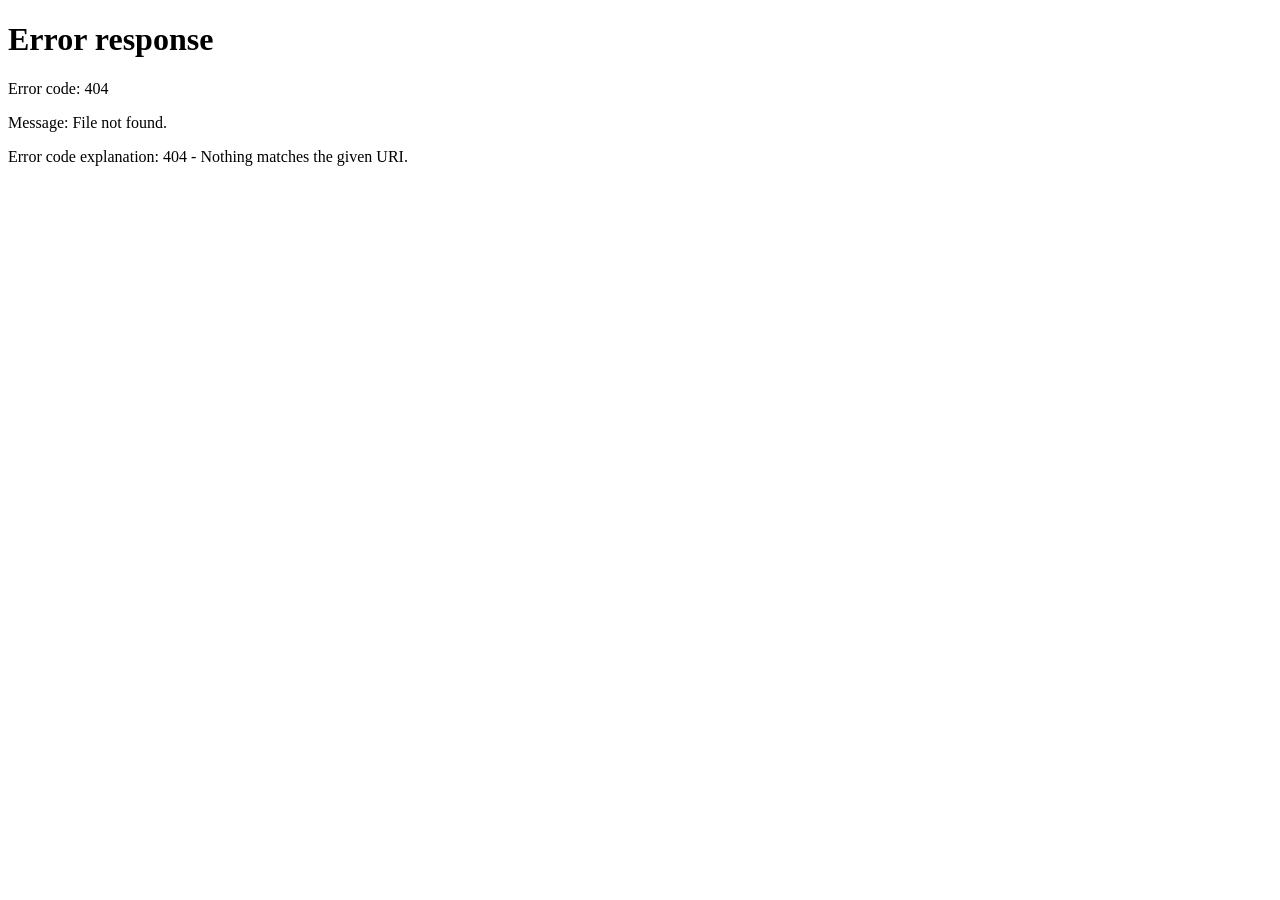
==== commit 783e7b08: "Refactor rating calculation and update application flows" ====
--- a/web/chunithm.html
+++ b/web/chunithm.html
@@ -33,7 +33,7 @@
         <span id="sync-status-text">本地计算</span>
       </span>
       <div class="account-control">
-        <button class="button button-account" id="account-button" type="button" aria-haspopup="dialog">
+        <button class="button button-account" id="account-button" type="button">
           <span class="account-avatar" aria-hidden="true">游</span>
           <span id="account-label">登录 / 注册</span>
         </button>
@@ -294,61 +294,6 @@
     </form>
   </dialog>
 
-  <dialog class="modal auth-modal" id="auth-dialog" aria-labelledby="auth-dialog-title">
-    <form id="auth-form" novalidate>
-      <header class="modal-header">
-        <div>
-          <span class="section-kicker">云端用户空间</span>
-          <h2 id="auth-dialog-title">登录</h2>
-          <p class="auth-intro">必须登录后使用；账号与舞萌共用，中二成绩使用独立数据空间。</p>
-        </div>
-        <button class="icon-button" id="close-auth-dialog-button" type="button" aria-label="关闭登录窗口" title="关闭" hidden>×</button>
-      </header>
-      <div class="modal-body">
-        <div class="auth-mode-switch" role="tablist" aria-label="登录或注册">
-          <button type="button" role="tab" aria-selected="true" class="is-active" data-auth-mode="login">登录</button>
-          <button type="button" role="tab" aria-selected="false" data-auth-mode="register">注册</button>
-        </div>
-        <div class="auth-fields">
-          <label class="field">
-            <span id="auth-identity-label">用户名或邮箱</span>
-            <input id="auth-username" name="username" type="text" maxlength="128"
-              autocomplete="username" autocapitalize="none" spellcheck="false" required>
-          </label>
-          <label class="field">
-            <span>密码</span>
-            <input id="auth-password" name="password" type="password" minlength="8" maxlength="128"
-              autocomplete="current-password" required>
-          </label>
-          <div class="auth-register-fields" id="auth-register-fields" hidden>
-            <label class="field">
-              <span>验证邮箱</span>
-              <input id="auth-email" name="email" type="email" maxlength="254"
-                autocomplete="email" autocapitalize="none" spellcheck="false">
-            </label>
-            <label class="field">
-              <span>邮箱验证码</span>
-              <span class="verification-input-row">
-                <input id="auth-verification-code" name="verificationCode" type="text"
-                  inputmode="numeric" pattern="[0-9]{6}" minlength="6" maxlength="6"
-                  autocomplete="one-time-code">
-                <button class="button button-secondary" id="send-auth-code-button" type="button">发送验证码</button>
-              </span>
-            </label>
-            <p class="verification-status" id="auth-code-status" role="status" aria-live="polite">验证码为 6 位数字，10 分钟内有效。</p>
-          </div>
-        </div>
-        <p class="auth-note" id="auth-note">本站不提供游客模式。旧版浏览器本地成绩可在登录后选择迁移。</p>
-        <p class="form-error" id="auth-error" role="alert" hidden></p>
-      </div>
-      <footer class="modal-footer">
-        <button class="button button-secondary" id="cancel-auth-button" type="button" hidden>取消</button>
-        <button class="button button-primary" id="auth-submit-button" type="submit">登录</button>
-      </footer>
-    </form>
-  </dialog>
-
-
   <dialog class="modal score-detail-modal lxns-detail-modal" id="score-detail-dialog"
     aria-labelledby="score-detail-title"
     aria-describedby="score-detail-description">
@@ -421,7 +366,6 @@
 
   <script src="judgment-details.js" defer></script>
   <script src="user-theme.js" defer></script>
-  <script src="auth-email.js" defer></script>
   <script src="chunithm.js" defer></script>
 </body>
 </html>
--- a/web/theme.css
+++ b/web/theme.css
@@ -57,11 +57,9 @@
   justify-items: center;
   gap: 9px;
   padding: 24px;
-  background: rgba(244, 249, 247, 0.9);
+  background: #f4f9f7;
   color: var(--ink, var(--text));
   text-align: center;
-  -webkit-backdrop-filter: blur(18px);
-  backdrop-filter: blur(18px);
 }
 
 .auth-startup-mask[hidden] {
